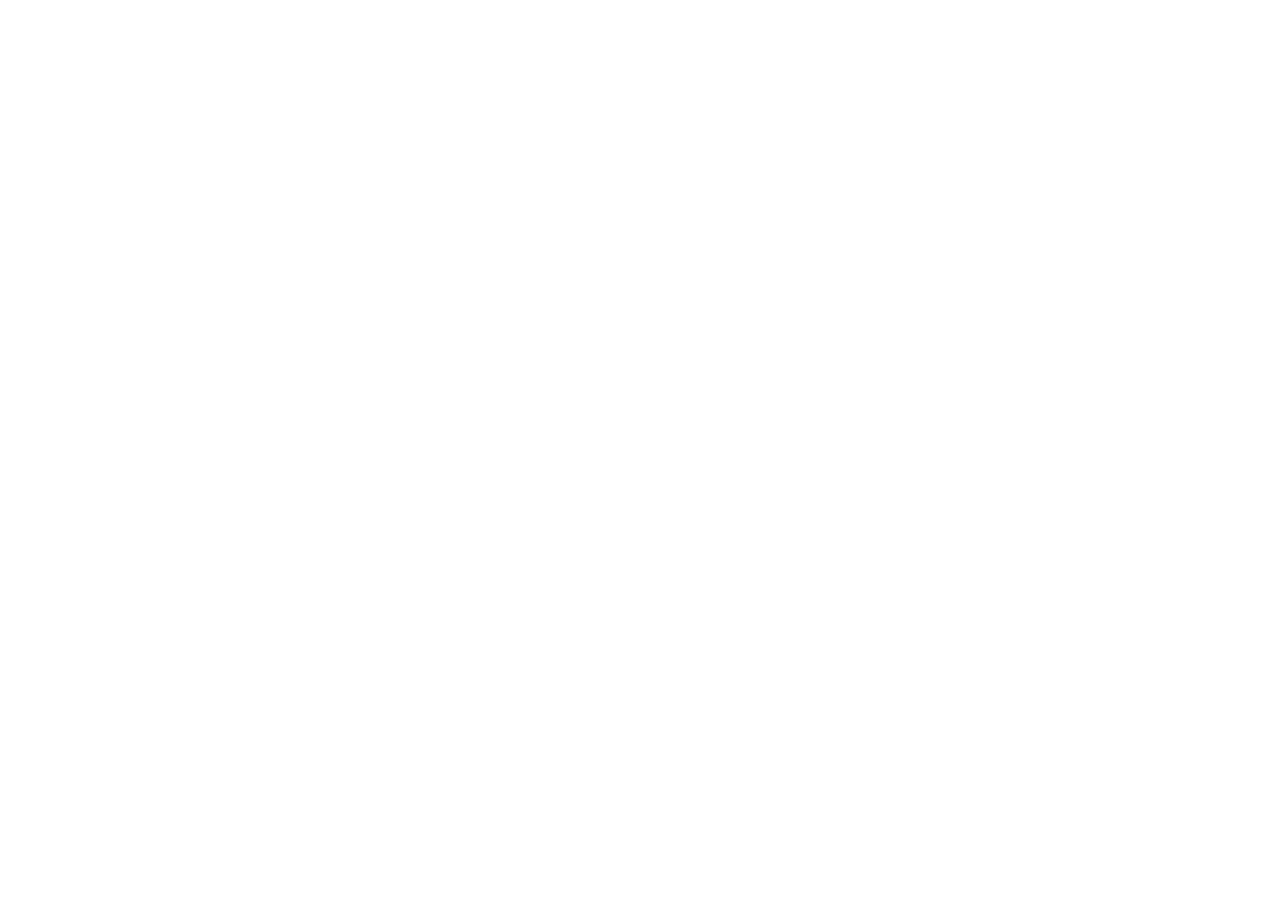
==== index.html @ bcf3d6fa "create index.html" ====
<!DOCTYPE html>
<html lang="en">
<head>
    <meta charset="UTF-8">
    <meta name="viewport" content="width=device-width, initial-scale=1.0">
    <title>Document</title>
</head>
<body>
    
</body>
</html>
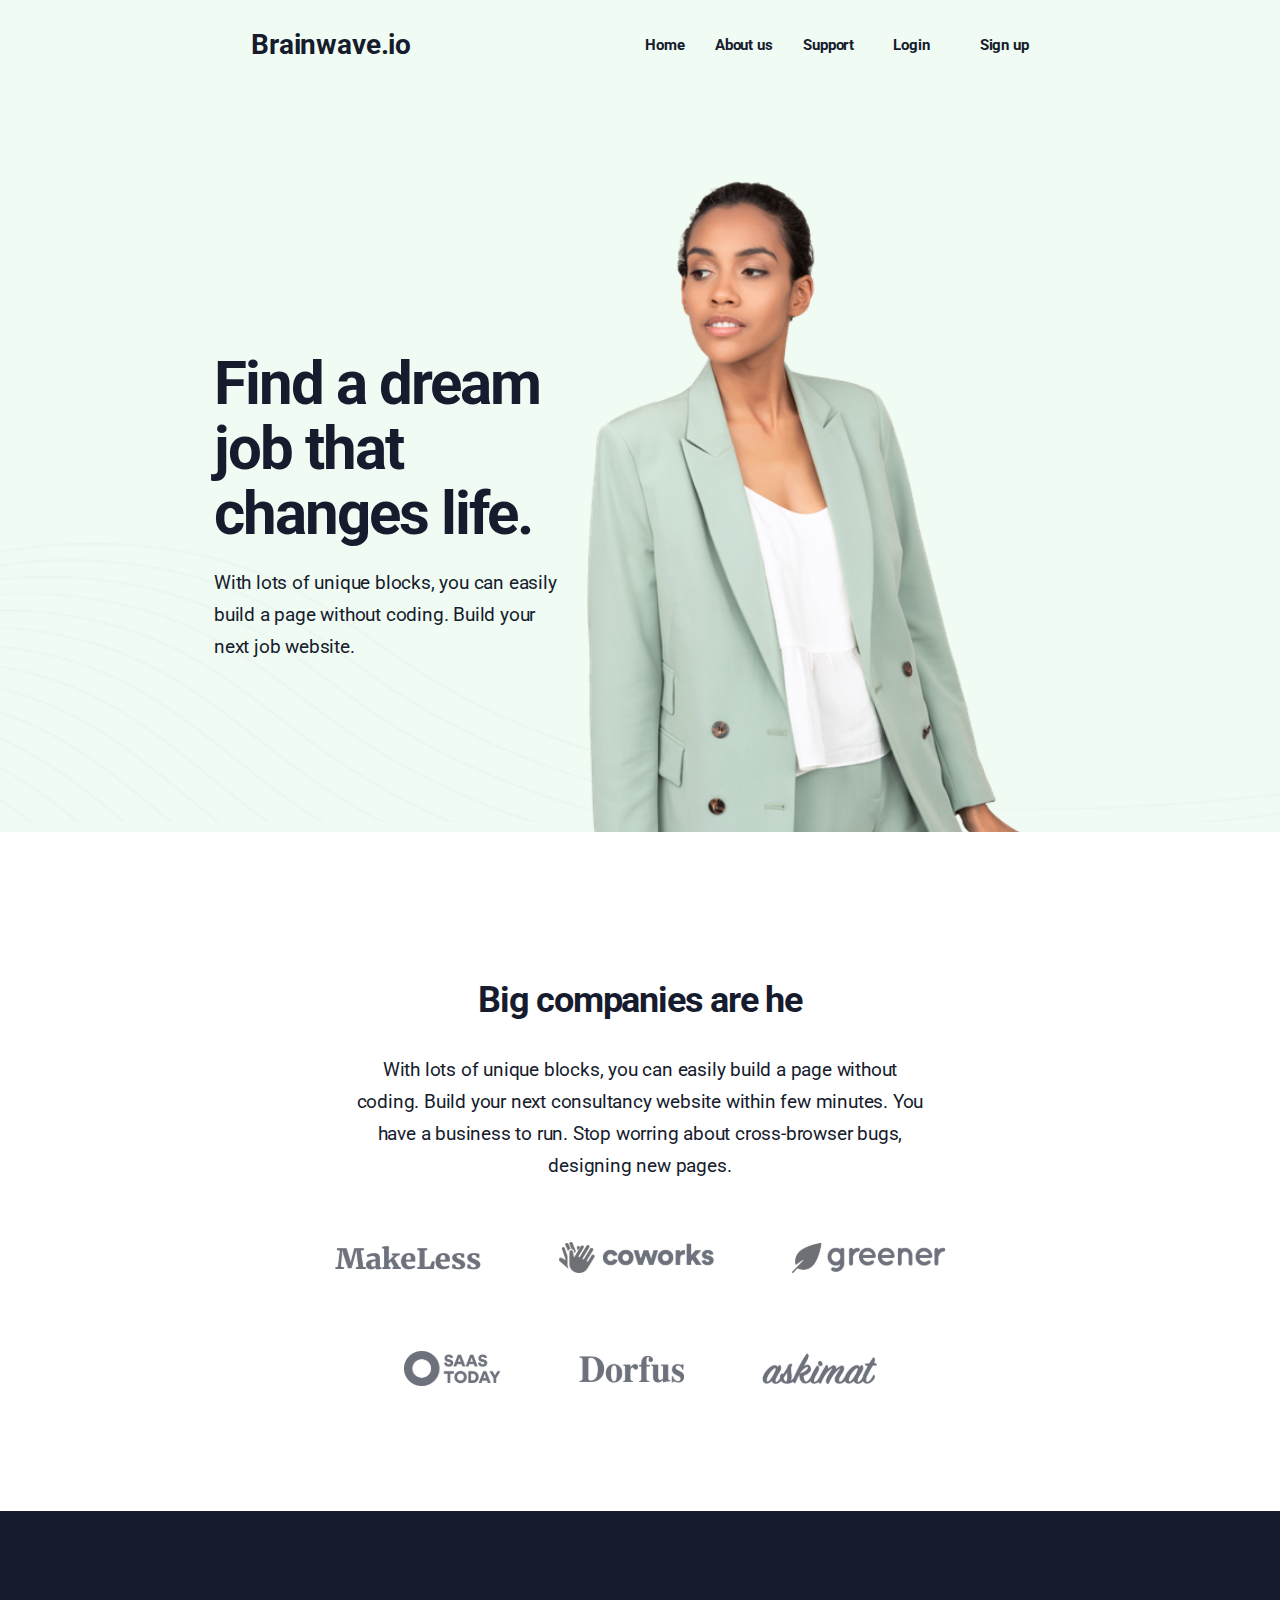
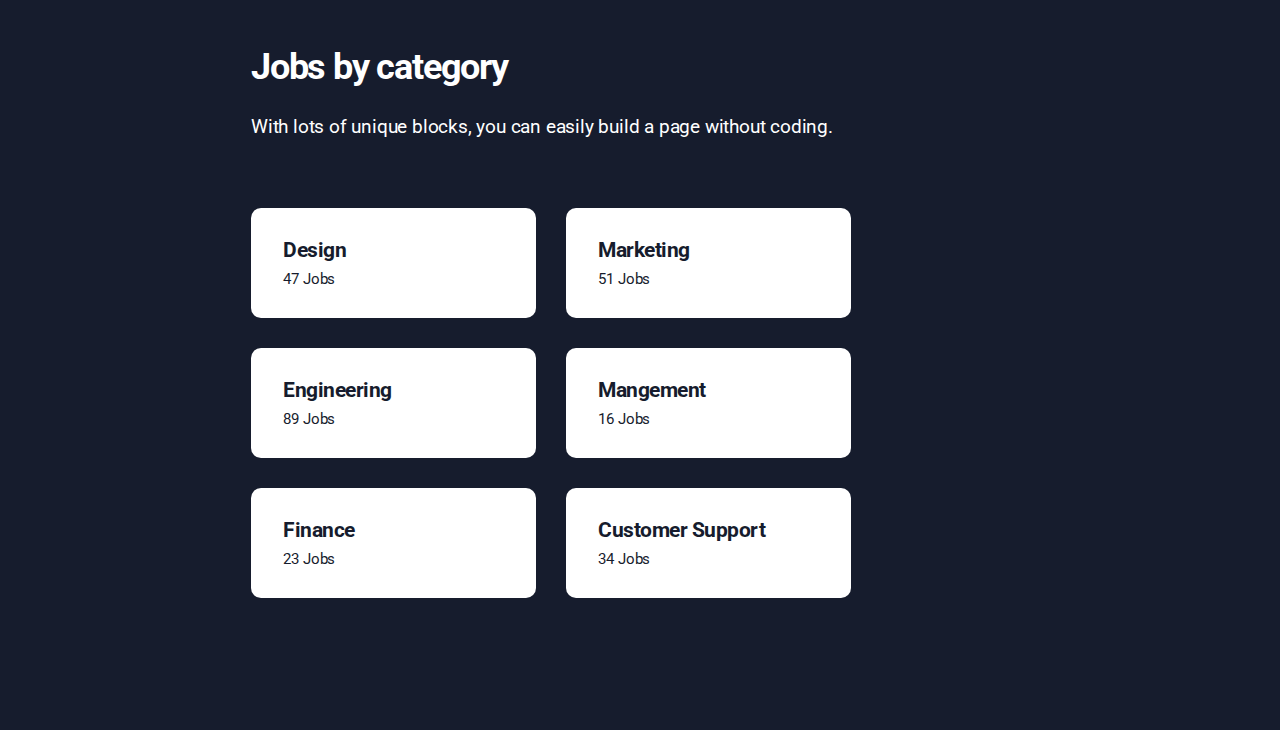
==== commit cfc11d15: "header and home" ====
--- a/index.html
+++ b/index.html
@@ -3,9 +3,151 @@
 <head>
     <meta charset="UTF-8">
     <meta name="viewport" content="width=device-width, initial-scale=1.0">
-    <title>Document</title>
+    <title>Brainwave.io</title>
+    <link rel="icon" href="https://thumbs.dreamstime.com/b/d-small-people-finding-job-logo-vector-image-152911466.jpg" type="image/x-icon">
+    <!-- CSS LINKS  -->
+ <link rel="stylesheet" href="Asettes/Css/qlobal.css">
+<link rel="stylesheet" href="Asettes/Css/style.css">
 </head>
 <body>
-    
+    <!-- HEADER START -->
+     <header class="header container">
+        <h1 class="header_logo">
+            Brainwave.io
+        </h1>
+        <nav class="navbar">
+            <ul class="navbar_links">
+                <li><a href="#">Home</a></li>
+                <li><a href="#about">About us</a></li>
+                <li><a href="#support"> Support</a></li>
+            </ul>
+            <div class="register">
+                <a href="#login">Login</a>
+                <a href="#signin">Sign up</a>
+            </div>
+        </nav>
+
+     </header>
+    <!-- HEADER END -->
+    <!-- FIND STAR -->
+     <section>
+        <div class="fiand_job_content">
+            <div class="job_left">
+                <h2 class="job_title">
+                    Find a dream job that changes life.
+                </h2>
+                <p class="job_desc">
+                    With lots of unique blocks, you can easily build a page without coding. Build your next job website.
+                </p>
+            </div>
+            <div class="job_right">
+                <img src="./Asettes/Images/woman.svg" alt="">
+            </div>
+        </div>
+    </section>
+    <!-- FIND END -->
+
+    <!-- COMPANIES START -->
+     <section>
+        <div class="compaines_container">
+            <h2 class="compaines_title">
+                Big companies are he
+            </h2>
+            <p class="companies_desc">
+                With lots of unique blocks, you can easily build a page without coding. Build your next consultancy website within few minutes. You have a business to run. Stop worring about cross-browser bugs, designing new pages.
+            </p>
+            <div class="companies_logos">
+                    <div class="companies_logo">
+                        <img src="Asettes/Images/makles.svg" alt="">
+                    </div>
+                    <div class="companies_logo">
+                        <img src="Asettes/Images/cowworks.svg" alt="">
+                    </div>
+                    <div class="companies_logo">
+                        <img src="Asettes/Images/grenner.svg" alt="">
+                    </div>
+                    <div class="companies_logo">
+                        <img src="Asettes/Images/sass.svg" alt="">
+                    </div>
+                    <div class="companies_logo">
+                        <img src="Asettes/Images/dofus.svg" alt="">
+                    </div>
+                    <div class="companies_logo">
+                        <img src="Asettes/Images/askimant.svg" alt="">
+                    </div>
+            </div>
+        </div>
+     </section>
+    <!-- COMPANIES END -->
+    <!-- JOBS START -->
+     <section class="job_section">
+        <div class="container">
+            <div class="job_container">
+                <div class="job_top">
+                    <h2 class="jobs_title">
+                        Jobs by category
+                    </h2>
+                    <p class="jobs_desc">
+                        With lots of unique blocks, you can easily build a page without coding.
+                    </p>
+
+                </div>
+                <div class="job_items">
+                    <div class="job_item">
+                        <div class="job_name">
+                            Design
+                        </div>
+                        <div class="job_count">
+                            47 Jobs
+                        </div>
+                    </div>
+                    <div class="job_item">
+                        <div class="job_name">
+                            Marketing
+                        </div>
+                        <div class="job_count">
+                            51 Jobs
+                        </div>
+                    </div>
+                    <div class="job_item">
+                        <div class="job_name">
+                            Engineering
+                        </div>
+                        <div class="job_count">
+                            89 Jobs
+                        </div>
+                    </div>
+                    <div class="job_item">
+                        <div class="job_name">
+                            Mangement
+                        </div>
+                        <div class="job_count">
+                            16 Jobs
+                        </div>
+                    </div>
+                    <div class="job_item">
+                        <div class="job_name">
+                            Finance
+                        </div>
+                        <div class="job_count">
+                            23 Jobs
+                        </div>
+                    </div>
+                    <div class="job_item">
+                        <div class="job_name">
+                            Customer Support
+                        </div>
+                        <div class="job_count">
+                            34 Jobs
+                        </div>
+                    </div>
+                </div>
+            </div>
+        </div>
+     </section>
+    <!-- JOBS END -->
+
+
+
 </body>
-</html>+</html>
--- a/Asettes/Css/qlobal.css
+++ b/Asettes/Css/qlobal.css
@@ -0,0 +1,3 @@
+@import url("../Css/fonts.css");
+@import url("../Css/reset.css");
+@import url("../Css/variables.css");--- a/Asettes/Css/style.css
+++ b/Asettes/Css/style.css
@@ -0,0 +1,187 @@
+.container {
+  padding: 0 251px;
+  margin: 0 auto;
+  max-width: 1440px;
+}
+
+/* HEADER START */
+.header {
+  top: 0;
+  display: flex;
+  align-items: center;
+  gap: 234px;
+  padding-top: 28px;
+  background: var(--homeBgColor);
+}
+.navbar {
+  width: 100%;
+  display: flex;
+  align-items: center;
+  justify-content: space-between;
+}
+.navbar_links {
+  display: flex;
+  align-items: center;
+  gap: 30px;
+}
+.header_logo {
+  /* font-family: Rubik; */
+  font-size: 28px;
+  font-weight: 700;
+  line-height: 33.18px;
+  letter-spacing: -0.15555556118488312px;
+  text-align: left;
+  color: var(--mainBlack);
+}
+.navbar_links a {
+  font-size: 15px;
+  font-weight: 700;
+  line-height: 26px;
+  letter-spacing: -0.10000000149011612px;
+  text-align: center;
+  color: var(--mainBlack);
+}
+.register {
+  display: flex;
+  gap: 50px;
+}
+.register a {
+  font-size: 15px;
+  font-weight: 700;
+  line-height: 26px;
+  letter-spacing: -0.10000000149011612px;
+  text-align: right;
+  color: var(--mainBlack);
+}
+/* HEADER END */
+/* FIND START*/
+.fiand_job_content {
+  display: flex;
+  align-items: center;
+  justify-content: center;
+  gap: 23px;
+  padding-top: 120px;
+  background-color: var(--homeBgColor);
+  background-image: url("../Images/bacgorund.svg");
+  /* padding-left: 256px; */
+}
+.job_left {
+  /* width: 40%; */
+}
+.job_title {
+ width: 518px;
+  max-width: 348px;
+  font-size: 60px;
+  font-weight: 700;
+  line-height: 65px;
+  letter-spacing: -2px;
+  text-align: left;
+  color: var(--mainBlack);
+  margin-bottom: 21px;
+}
+.job_desc {
+  max-width: 348px;
+  font-size: 19px;
+  font-weight: 400;
+  line-height: 32px;
+  letter-spacing: -0.20000000298023224px;
+  text-align: left;
+  color: var(--mainBlack);
+}
+/* FIND END*/
+
+/* COMPANIES START */
+.compaines_container {
+  display: flex;
+  flex-direction: column;
+  align-items: center;
+  justify-content: center;
+  margin-top: 144px;
+}
+.compaines_title {
+  font-size: 36px;
+  font-weight: 700;
+  line-height: 48px;
+  letter-spacing: -1.2000000476837158px;
+  text-align: center;
+  color: var(--mainBlack);
+  margin-bottom: 30px;
+}
+.companies_desc {
+  width: 45%;
+  font-size: 19px;
+  font-weight: 400;
+  line-height: 32px;
+  letter-spacing: -0.20000000298023224px;
+  text-align: center;
+  color: var(--mainBlack);
+  margin-bottom: 60px;
+}
+.companies_logos {
+  width: 60%;
+  display: flex;
+  flex-wrap: wrap;
+  align-items: center;
+  justify-content: center;
+  gap: 78px;
+}
+/* COMPANIES END */
+
+/*  JOBS START */
+.job_section {
+  margin-top: 125px;
+  background: var(--mainBlack);
+  padding: 132px 0;
+}
+.jobs_title {
+  color: var(--white);
+  font-size: 36px;
+  font-weight: 700;
+  line-height: 48px;
+  letter-spacing: -1.2000000476837158px;
+  text-align: left;
+  margin-bottom: 20px;
+}
+.jobs_desc {
+  color: var(--white);
+  font-size: 19px;
+  font-weight: 400;
+  line-height: 32px;
+  letter-spacing: -0.20000000298023224px;
+  text-align: left;
+  margin-bottom: 65px;
+}
+.job_items {
+  display: flex;
+  align-items: center;
+  flex-wrap: wrap;
+  gap: 30px;
+}
+.job_item {
+  padding: 26px 32px;
+  width: 285px;
+  background-color: var(--white);
+  border-radius: 10px;
+  color: var(--mainBlack);
+  transition: all 0.3s ease-in-out;
+  cursor: pointer;
+}
+.job_item:hover {
+  background-color: var(--blueColor);
+  color: var(--white);
+}
+.job_name {
+  font-size: 21px;
+  font-weight: 700;
+  line-height: 32px;
+  letter-spacing: -0.5px;
+  text-align: left;
+}
+.job_count {
+  font-size: 15px;
+  font-weight: 400;
+  line-height: 26px;
+  letter-spacing: -0.10000000149011612px;
+  text-align: left;
+}
+/*  JOBS END */
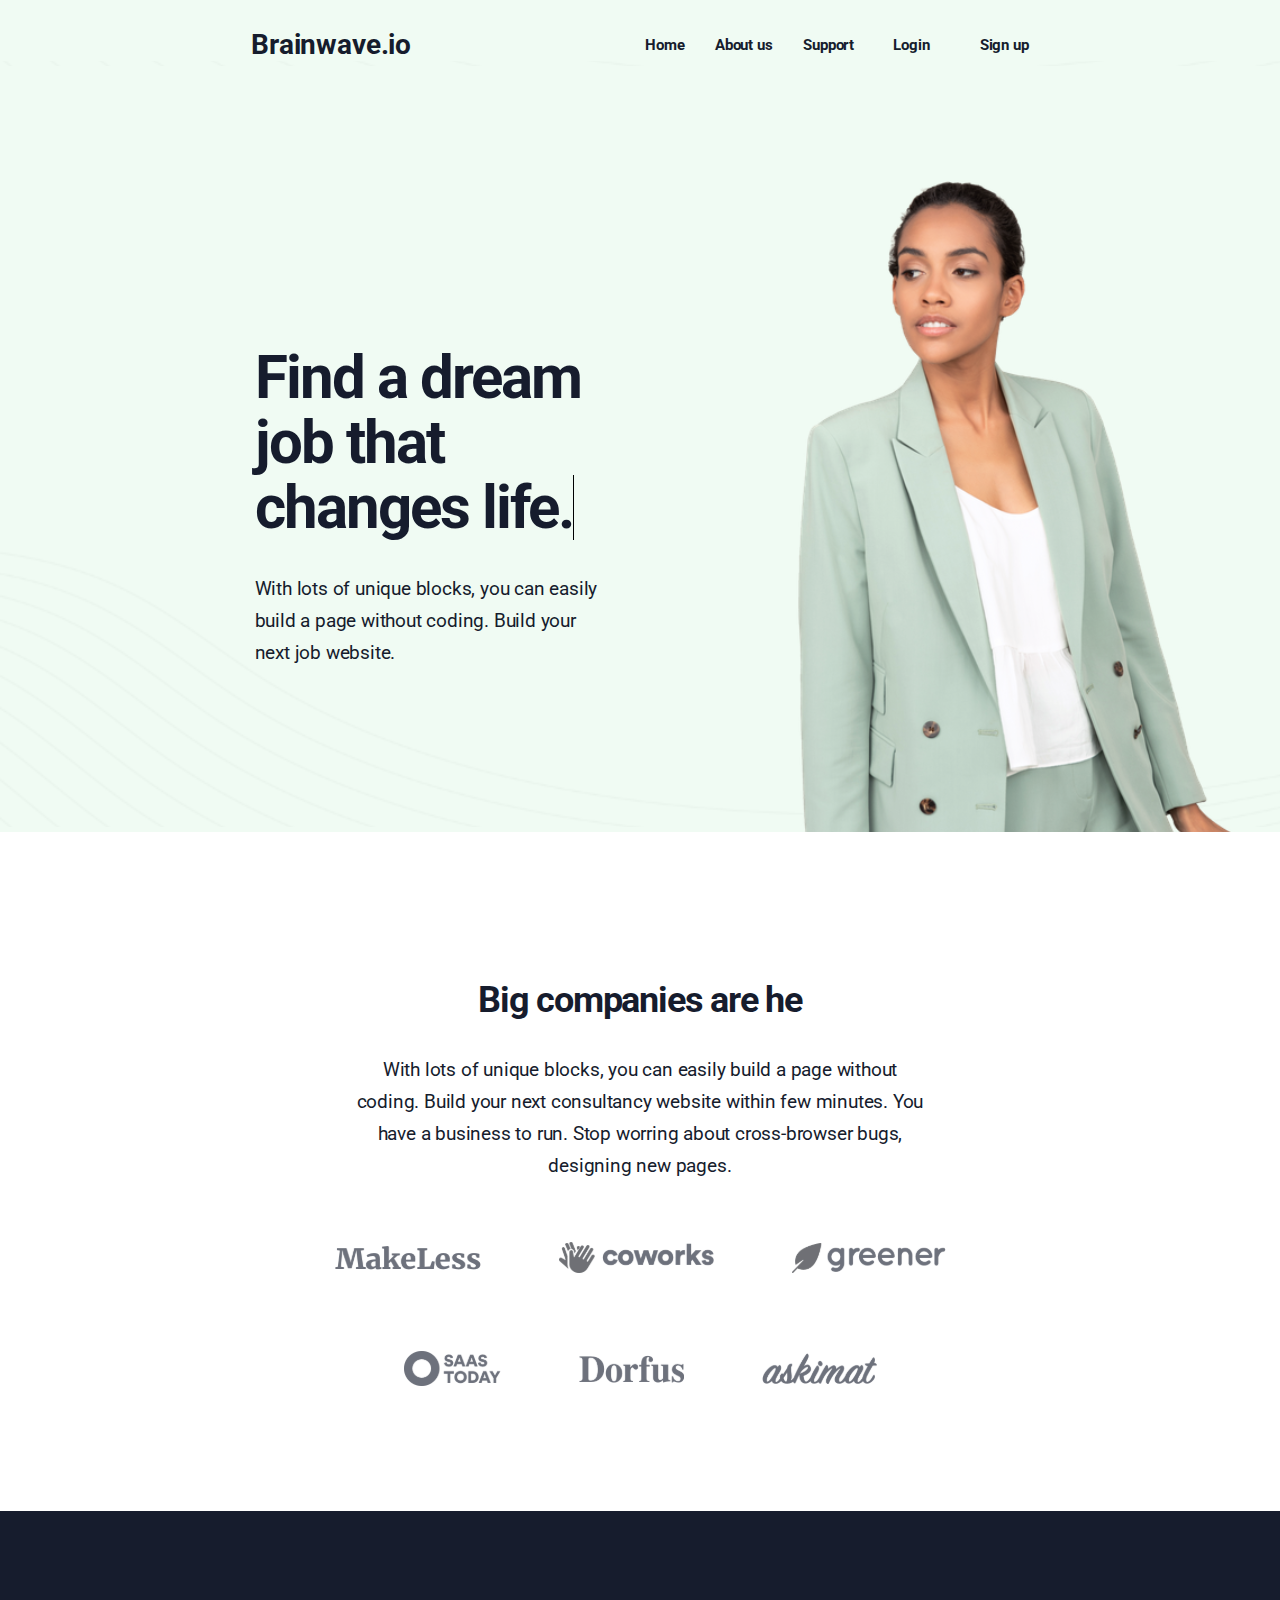
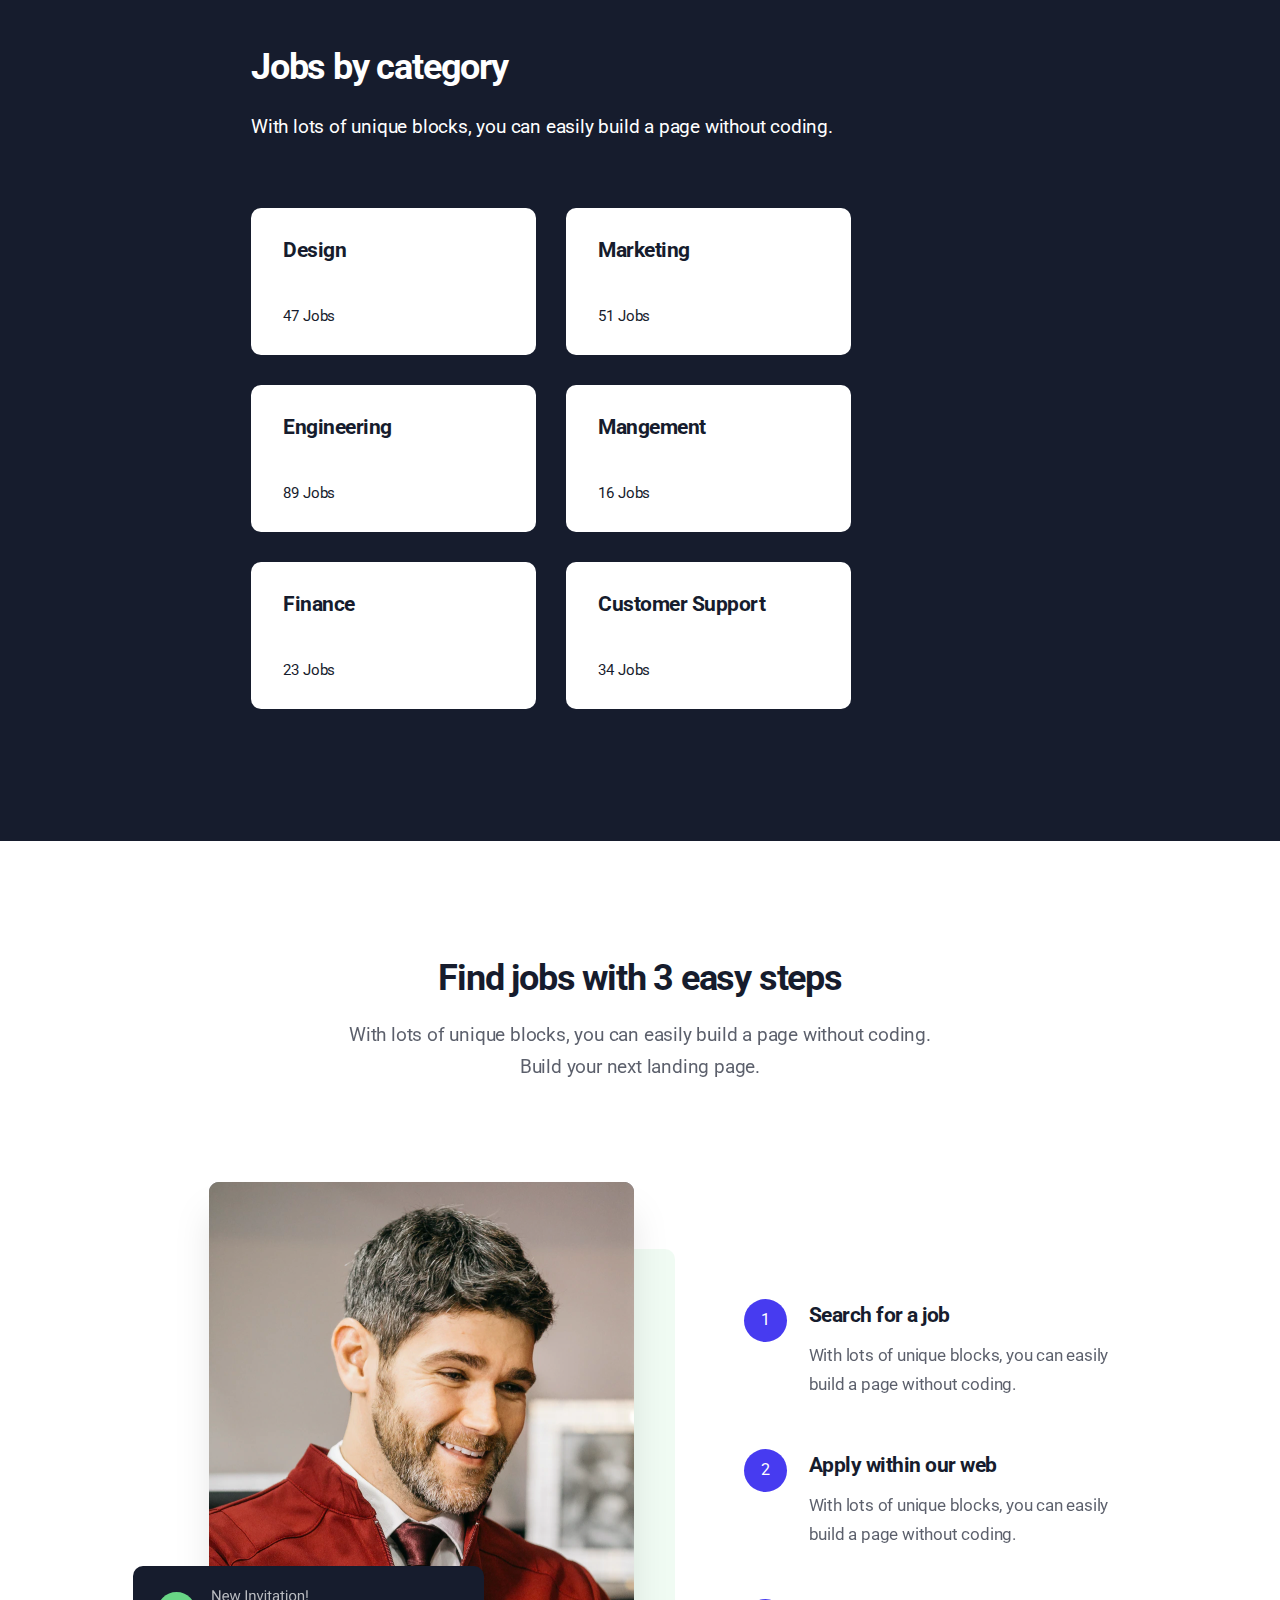
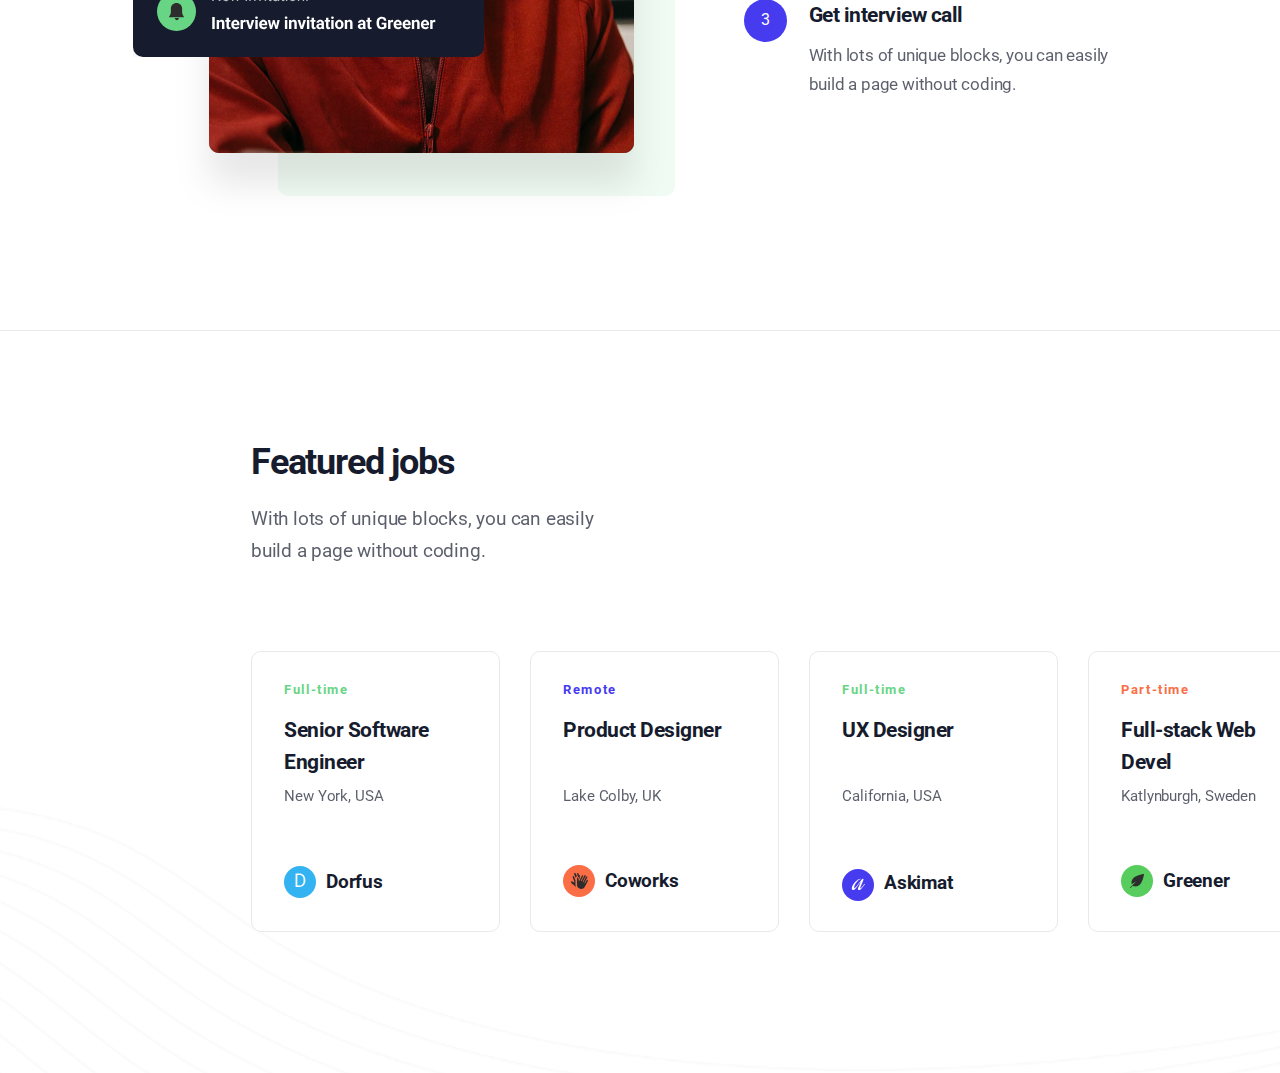
==== commit 82deea96: "3section and animation" ====
--- a/index.html
+++ b/index.html
@@ -1,17 +1,20 @@
 <!DOCTYPE html>
 <html lang="en">
+
 <head>
     <meta charset="UTF-8">
     <meta name="viewport" content="width=device-width, initial-scale=1.0">
     <title>Brainwave.io</title>
-    <link rel="icon" href="https://thumbs.dreamstime.com/b/d-small-people-finding-job-logo-vector-image-152911466.jpg" type="image/x-icon">
+    <link rel="icon" href="https://thumbs.dreamstime.com/b/d-small-people-finding-job-logo-vector-image-152911466.jpg"
+        type="image/x-icon">
     <!-- CSS LINKS  -->
- <link rel="stylesheet" href="Asettes/Css/qlobal.css">
-<link rel="stylesheet" href="Asettes/Css/style.css">
+    <link rel="stylesheet" href="Asettes/Css/qlobal.css">
+    <link rel="stylesheet" href="Asettes/Css/style.css">
 </head>
+
 <body>
     <!-- HEADER START -->
-     <header class="header container">
+    <header class="header container">
         <h1 class="header_logo">
             Brainwave.io
         </h1>
@@ -27,14 +30,16 @@
             </div>
         </nav>
 
-     </header>
+    </header>
     <!-- HEADER END -->
-    <!-- FIND STAR -->
-     <section>
+    <!-- FIND START -->
+    <section>
         <div class="fiand_job_content">
             <div class="job_left">
                 <h2 class="job_title">
-                    Find a dream job that changes life.
+                    Find a dream job that
+                    <br>
+                    <span class="animated-text"></span>
                 </h2>
                 <p class="job_desc">
                     With lots of unique blocks, you can easily build a page without coding. Build your next job website.
@@ -48,39 +53,41 @@
     <!-- FIND END -->
 
     <!-- COMPANIES START -->
-     <section>
+    <section>
         <div class="compaines_container">
             <h2 class="compaines_title">
                 Big companies are he
             </h2>
             <p class="companies_desc">
-                With lots of unique blocks, you can easily build a page without coding. Build your next consultancy website within few minutes. You have a business to run. Stop worring about cross-browser bugs, designing new pages.
+                With lots of unique blocks, you can easily build a page without coding. Build your next consultancy
+                website within few minutes. You have a business to run. Stop worring about cross-browser bugs, designing
+                new pages.
             </p>
             <div class="companies_logos">
-                    <div class="companies_logo">
-                        <img src="Asettes/Images/makles.svg" alt="">
-                    </div>
-                    <div class="companies_logo">
-                        <img src="Asettes/Images/cowworks.svg" alt="">
-                    </div>
-                    <div class="companies_logo">
-                        <img src="Asettes/Images/grenner.svg" alt="">
-                    </div>
-                    <div class="companies_logo">
-                        <img src="Asettes/Images/sass.svg" alt="">
-                    </div>
-                    <div class="companies_logo">
-                        <img src="Asettes/Images/dofus.svg" alt="">
-                    </div>
-                    <div class="companies_logo">
-                        <img src="Asettes/Images/askimant.svg" alt="">
-                    </div>
-            </div>
-        </div>
-     </section>
+                <div class="companies_logo">
+                    <img src="Asettes/Images/makles.svg" alt="">
+                </div>
+                <div class="companies_logo">
+                    <img src="Asettes/Images/cowworks.svg" alt="">
+                </div>
+                <div class="companies_logo">
+                    <img src="Asettes/Images/grenner.svg" alt="">
+                </div>
+                <div class="companies_logo">
+                    <img src="Asettes/Images/sass.svg" alt="">
+                </div>
+                <div class="companies_logo">
+                    <img src="Asettes/Images/dofus.svg" alt="">
+                </div>
+                <div class="companies_logo">
+                    <img src="Asettes/Images/askimant.svg" alt="">
+                </div>
+            </div>
+        </div>
+    </section>
     <!-- COMPANIES END -->
     <!-- JOBS START -->
-     <section class="job_section">
+    <section class="job_section">
         <div class="container">
             <div class="job_container">
                 <div class="job_top">
@@ -144,10 +151,147 @@
                 </div>
             </div>
         </div>
-     </section>
+    </section>
     <!-- JOBS END -->
 
+    <!-- FIND JOB START -->
+    <section>
+        <div class="faindjob_top">
+            <h2 class="fainjob_title">
+                Find jobs with 3 easy steps
+            </h2>
+            <p class="find_job_desc">
+                With lots of unique blocks, you can easily build a page without coding. Build your next landing page.
+            </p>
+        </div>
+        <div class="faind_job_content">
+            <div class="jaind_job_left">
+                <img src="./Asettes/Images/man.svg" alt="">
+            </div>
+            <div class="faind_job_right">
+                <div class="right_item">
+                    <div class="right_count">
+                        1
+                    </div>
+                    <div class="right_item_info">
+                        <h4 class="right_item_title">
+                            Search for a job
+                        </h4>
+                        <p class="right_item_desc">
+                            With lots of unique blocks, you can easily build a page without coding.
+                        </p>
+                    </div>
+                </div>
+                <div class="right_item">
+                    <div class="right_count">
+                        2
+                    </div>
+                    <div class="right_item_info">
+                        <h4 class="right_item_title">
+                            Apply within our web
+                        </h4>
+                        <p class="right_item_desc">
+                            With lots of unique blocks, you can easily build a page without coding.
+                        </p>
+                    </div>
+                </div>
+                <div class="right_item">
+                    <div class="right_count">
+                        3
+                    </div>
+                    <div class="right_item_info">
+                        <h4 class="right_item_title">
+                            Get interview call
+                        </h4>
+                        <p class="right_item_desc">
+                            With lots of unique blocks, you can easily build a page without coding.
+                        </p>
+                    </div>
+                </div>
+            </div>
+        </div>
+    </section>
+    <!-- FIND JOB END -->
+
+    <!-- FUTURE JOB START -->
+    <section class="fruture_job_section">
+        <div class="container">
+            <div class="fruture_top">
+                <h2 class="frutute_title">
+                    Featured jobs
+                </h2>
+                <p class="fruture_desc">
+                    With lots of unique blocks, you can easily build a page without coding.
+                </p>
+            </div>
+            <div class="fruture_boxs">
+                <div class="fruture_box">
+                    <div class="box_time">
+                        Full-time
+                    </div>
+                    <div class="job_name">
+                        Senior Software Engineer
+                    </div>
+                    <p class="job_addres">
+                        New York, USA
+                    </p>
+                    <div class="box_bottom">
+                        <img src="./Asettes/Images/dorfus.svg" alt="">
+                        Dorfus
+                    </div>
+                </div>
+                <div class="fruture_box">
+                    <div class="box_time">
+                        Remote
+                    </div>
+                    <div class="job_name">
+                        Product Designer
+                    </div>
+                    <p class="job_addres">
+                        Lake Colby, UK
+                    </p>
+                    <div class="box_bottom">
+                        <img src="./Asettes/Images/coworks.svg" alt="">
+                        Coworks
+                    </div>
+                </div>
+                <div class="fruture_box">
+                    <div class="box_time">
+                        Full-time
+                    </div>
+                    <div class="job_name">
+                        UX Designer
+                    </div>
+                    <p class="job_addres">
+                        California, USA
+                    </p>
+                    <div class="box_bottom">
+                        <img src="./Asettes/Images/askimantIcon.svg" alt="">
+                        Askimat
+                    </div>
+                </div>
+                <div class="fruture_box">
+                    <div class="box_time">
+                        Part-time
+                    </div>
+                    <div class="job_name">
+                        Full-stack Web Devel
+                    </div>
+                    <p class="job_addres">
+                        Katlynburgh, Sweden
+                    </p>
+                    <div class="box_bottom">
+                        <img src="./Asettes/Images/grennerIcon.svg" alt="">
+                        Greener
+                    </div>
+                </div>
+            </div>
+        </div>
+    </section>
+    <!-- FUTURE JOB END -->
+
 
 
 </body>
-</html>
+
+</html>--- a/Asettes/Css/style.css
+++ b/Asettes/Css/style.css
@@ -63,13 +63,14 @@
   padding-top: 120px;
   background-color: var(--homeBgColor);
   background-image: url("../Images/bacgorund.svg");
-  /* padding-left: 256px; */
+  background-position: center;
+  padding-left: 251px;
 }
 .job_left {
-  /* width: 40%; */
+  width: 518px;
 }
 .job_title {
- width: 518px;
+  width: 100%;
   max-width: 348px;
   font-size: 60px;
   font-weight: 700;
@@ -78,6 +79,55 @@
   text-align: left;
   color: var(--mainBlack);
   margin-bottom: 21px;
+}
+.animated-text::after {
+  content: "changes life.";
+  animation: typing 2s steps(10) forwards,
+    deleting 2s steps(10) 2s forwards infinite;
+  white-space: nowrap;
+  overflow: hidden;
+  display: inline-block;
+  border-right: 1px solid black; /* Yazı effekti üçün xətt */
+  box-sizing: border-box;
+  padding-top: -5px;
+}
+@keyframes typing {
+  0%,
+  50% {
+    width: 0;
+  }
+  60%,
+  100% {
+    width: 100%;
+  }
+}
+
+/* Xəttin yanıb sönməsi */
+@keyframes blink {
+  from {
+    border-color: transparent;
+  }
+  to {
+    border-color: black;
+  }
+}
+@keyframes typing {
+  from {
+    width: 0;
+  }
+  to {
+    width: 100%;
+  }
+}
+
+/* Geri silmə effekti */
+@keyframes deleting {
+  from {
+    width: 100%;
+  }
+  to {
+    width: 0;
+  }
 }
 .job_desc {
   max-width: 348px;
@@ -185,3 +235,183 @@
   text-align: left;
 }
 /*  JOBS END */
+
+/* FIND JOB START */
+.faind_job_content {
+  display: flex;
+  align-items: center;
+  justify-content: center;
+  gap: 69px;
+  border-bottom: 1px solid rgba(231, 233, 237, 1);
+  padding-bottom: 112px;
+}
+.faindjob_top {
+  display: flex;
+  align-items: center;
+  justify-content: center;
+  flex-direction: column;
+  margin-top: 113px;
+}
+.fainjob_title {
+  color: var(--mainBlack);
+  font-size: 36px;
+  font-weight: 700;
+  line-height: 48px;
+  letter-spacing: -1.2000000476837158px;
+  text-align: center;
+  margin-bottom: 17px;
+}
+.find_job_desc {
+  max-width: 596px;
+  color: var(--mainBlack);
+  font-size: 19px;
+  font-weight: 400;
+  line-height: 32px;
+  letter-spacing: -0.20000000298023224px;
+  text-align: center;
+  margin-bottom: 96px;
+  opacity: 70%;
+}
+.faind_job_right {
+  display: flex;
+  flex-direction: column;
+  gap: 50px;
+}
+.right_item {
+  display: flex;
+  gap: 22px;
+}
+.right_count {
+  width: 43px;
+  height: 43px;
+  display: flex;
+  align-items: center;
+  justify-content: center;
+  background-color: var(--blueColor);
+  color: var(--white);
+  border-radius: 50px;
+}
+.right_item_title {
+  font-size: 21px;
+  font-weight: 700;
+  line-height: 32px;
+  letter-spacing: -0.5px;
+  text-align: left;
+  color: var(--mainBlack);
+  margin-bottom: 10px;
+}
+.right_item_desc {
+  width: 339px;
+  font-size: 17px;
+  font-weight: 400;
+  line-height: 29px;
+  letter-spacing: -0.20000000298023224px;
+  text-align: left;
+  color: var(--mainBlack);
+  opacity: 70%;
+}
+.jaind_job_left {
+  animation: bounce 4.5s ease-in-out infinite;
+}
+@keyframes bounce {
+  0% {
+    transform: translateY(0);
+  }
+  50% {
+    transform: translateY(-50px);
+  }
+  100% {
+    transform: translateY(0);
+  }
+}
+/* FIND JOB END */
+
+/* FTUTURE JOB START */
+.fruture_job_section {
+  background-image: url("../Images/bacgorund.svg");
+  background-position: center;
+  padding-bottom: 141px;
+  padding-top: 107px;
+}
+.frutute_title {
+  font-size: 36px;
+  font-weight: 700;
+  line-height: 48px;
+  letter-spacing: -1.2000000476837158px;
+  text-align: left;
+  color: var(--mainBlack);
+  margin-bottom: 17px;
+ 
+}
+.fruture_desc {
+  width: 353px;
+  font-size: 19px;
+  font-weight: 400;
+  line-height: 32px;
+  letter-spacing: -0.20000000298023224px;
+  text-align: left;
+  color: var(--mainBlack);
+  opacity: 70%;
+  margin-bottom: 84px;
+}
+.fruture_boxs {
+  display: flex;
+  gap: 30px;
+}
+.fruture_box {
+  border: 1px solid rgba(231, 233, 237, 1);
+  padding: 30px 32px;
+  border-radius: 10px;
+  cursor: pointer;
+  background-color: var(--white);
+}
+.box_time {
+  color: var(--greenColor);
+  font-size: 13px;
+  font-weight: 700;
+  line-height: 15.23px;
+  letter-spacing: 1.625px;
+  text-align: left;
+  margin-bottom: 17px;
+}
+.fruture_box:nth-child(2) .box_time {
+  color: var(--blueColor);
+}
+
+.fruture_box:nth-child(4) .box_time {
+  color: var(--activeColor); 
+}
+
+.job_name {
+  width: 183px;
+  height: 64px;
+  color: var(--mainBlack);
+  font-size: 21px;
+  font-weight: 700;
+  line-height: 32px;
+  letter-spacing: -0.5px;
+  text-align: left;
+  margin-bottom: 5px;
+}
+.job_addres {
+  color: var(--mainBlack);
+  font-size: 15px;
+  font-weight: 400;
+  line-height: 26px;
+  letter-spacing: -0.10000000149011612px;
+  text-align: left;
+  opacity: 70%;
+  padding-bottom: 56px;
+}
+.box_bottom {
+  display: flex;
+  align-items: center;
+  gap: 10px;
+  color: var(--mainBlack);
+  font-size: 19px;
+  font-weight: 700;
+  line-height: 32px;
+  letter-spacing: -0.20000000298023224px;
+  text-align: left;
+}
+/* FTUTURE JOB END */
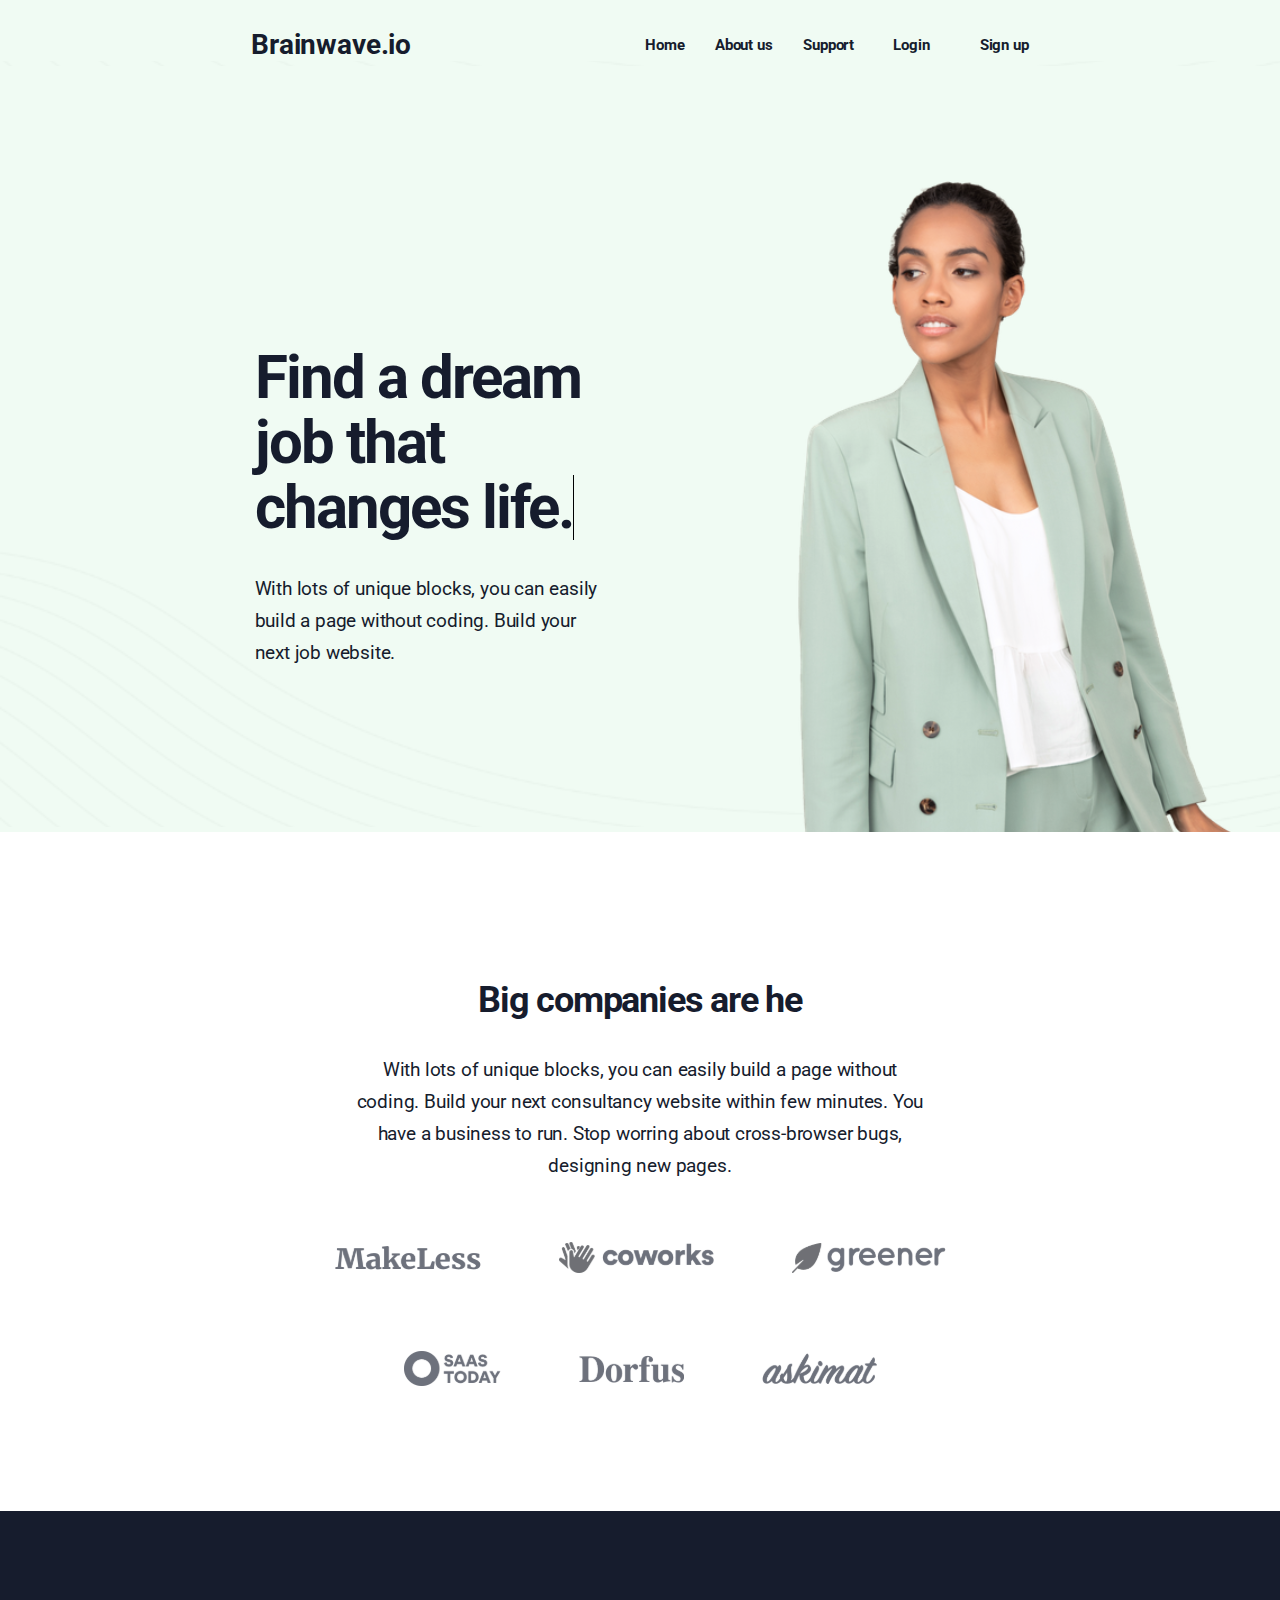
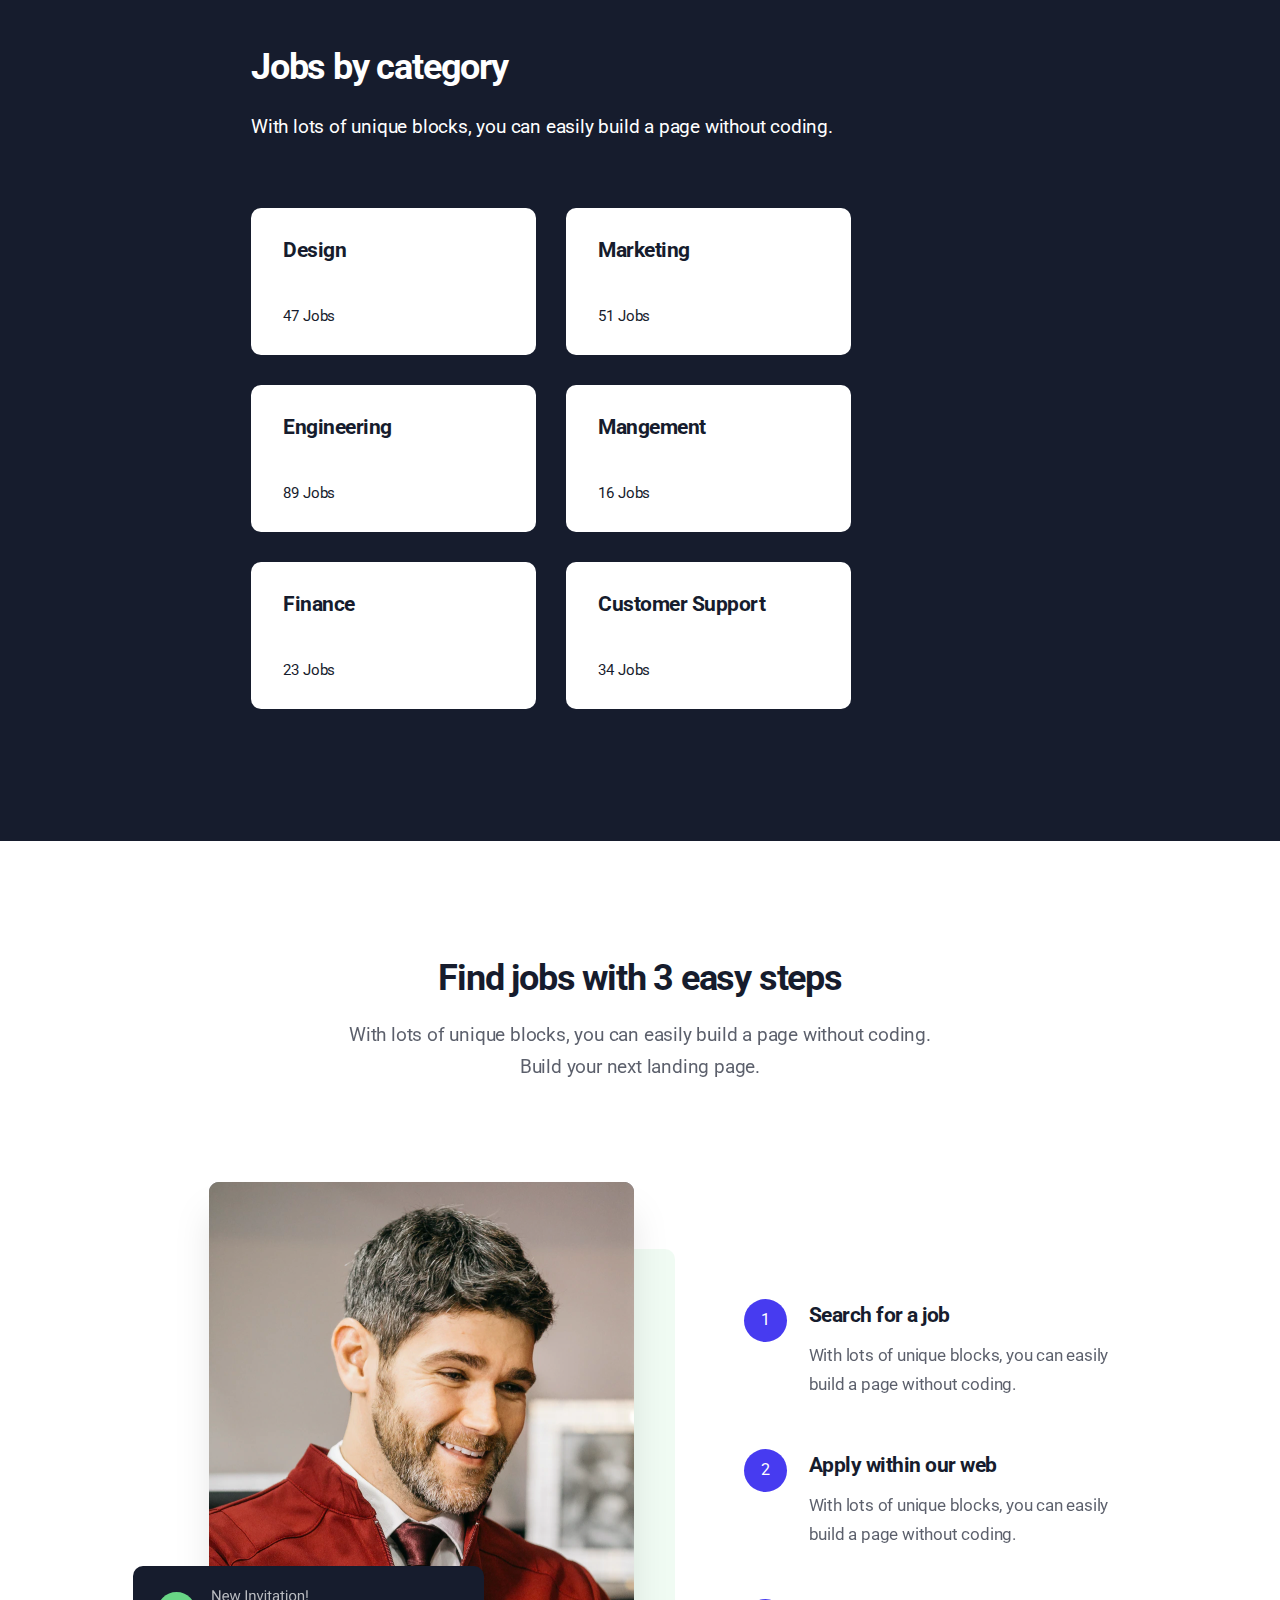
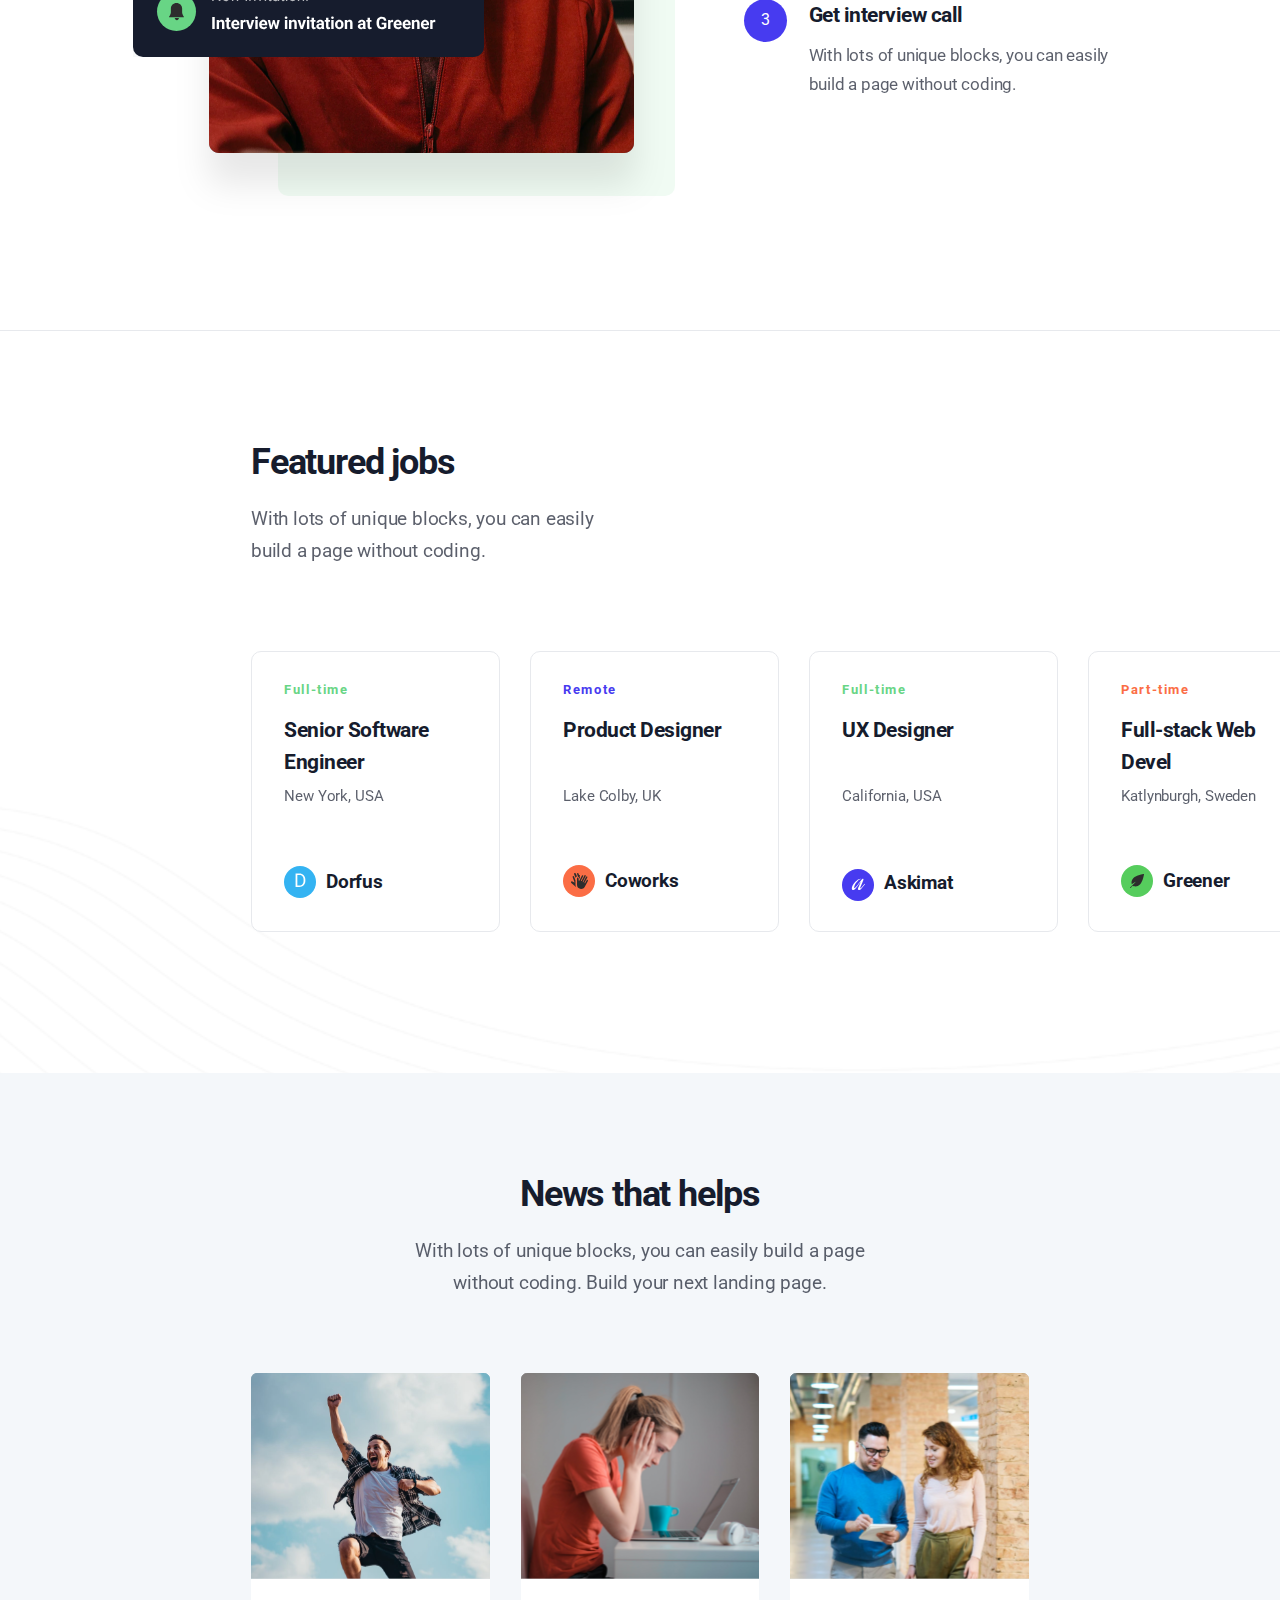
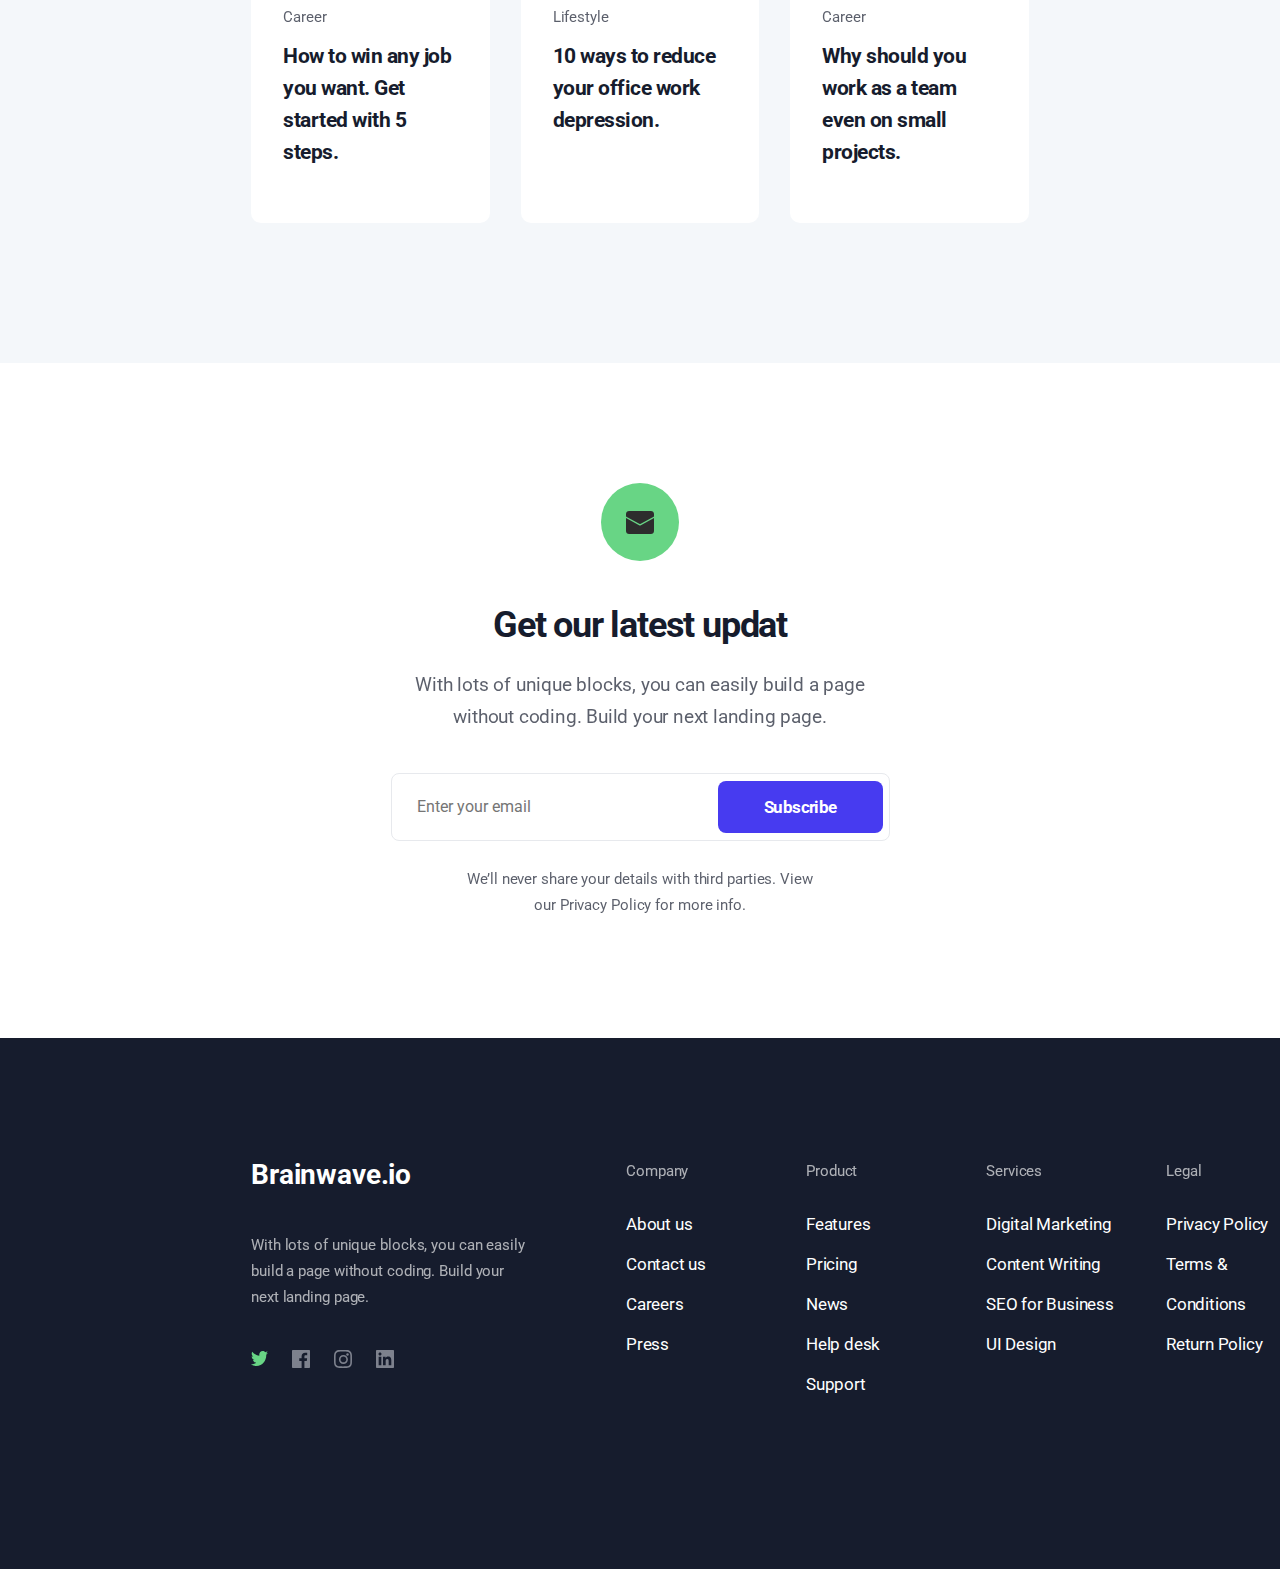
==== commit 91d0ab73: "finised home sectin" ====
--- a/index.html
+++ b/index.html
@@ -22,7 +22,7 @@
             <ul class="navbar_links">
                 <li><a href="#">Home</a></li>
                 <li><a href="#about">About us</a></li>
-                <li><a href="#support"> Support</a></li>
+                <li><a href="pages/support.html"> Support</a></li>
             </ul>
             <div class="register">
                 <a href="#login">Login</a>
@@ -289,7 +289,182 @@
         </div>
     </section>
     <!-- FUTURE JOB END -->
-
+    <!-- MEWS SECTION START -->
+    <section class="news_section">
+        <div class="container">
+            <div class="news_top">
+                <h2 class="news_top_title">
+                    News that helps
+                </h2>
+                <p class="news_desc">
+                    With lots of unique blocks, you can easily build a page without coding. Build your next landing
+                    page.
+                </p>
+            </div>
+            <div class="news_boxs">
+                <div class="news_box">
+                    <img src="./Asettes/Images/newsimage1.svg" alt="">
+                    <div class="news_box_bottom">
+                        <div class="box_bottom_top">
+                            Career
+                        </div>
+                        <div class="box_bottom_desec">
+                            How to win any job you want. Get started with 5 steps.
+                        </div>
+                    </div>
+                </div>
+                <div class="news_box">
+                    <img src="./Asettes/Images/newsimage2.svg" alt="">
+                    <div class="news_box_bottom">
+                        <div class="box_bottom_top">
+                            Lifestyle
+                        </div>
+                        <div class="box_bottom_desec">
+                            10 ways to reduce your office work depression.
+                        </div>
+                    </div>
+                </div>
+                <div class="news_box">
+                    <img src="./Asettes/Images/cariers.svg" alt="">
+                    <div class="news_box_bottom">
+                        <div class="box_bottom_top">
+                            Career
+                        </div>
+                        <div class="box_bottom_desec">
+                            Why should you work as a team even on small projects.
+                        </div>
+                    </div>
+                </div>
+            </div>
+
+        </div>
+    </section>
+    <!-- MEWS SECTION END -->
+    <!-- UPDATES SECTION END -->
+    <section>
+        <div class="home_bottom_content">
+            <div class="massage_div">
+                <img src="./Asettes/Images/message.svg" alt="">
+            </div>
+            <div class="udpdates_title">
+                Get our latest updat
+            </div>
+            <p class="text">
+                With lots of unique blocks, you can easily build a page without coding. Build your next landing page.
+            </p>
+            <div class="subscribe_input">
+                <input class="input" type="text" placeholder="Enter your email">
+                <button class="sebscribe_btn">Subscribe</button>
+            </div>
+            <p class="text_two">
+                We’ll never share your details with third parties.
+                View our Privacy Policy for more info.
+            </p>
+        </div>
+    </section>
+    <!-- UPDATES SECTION END -->
+<!-- FOOTER START -->
+    <footer>
+        <div class="container">
+            <div class="footer_content">
+                    <div class="footer_logo">
+                        <div class="footer_logo_title">
+                            Brainwave.io
+                        </div>
+                        <p class="footer_desc">
+                            With lots of unique blocks, you can easily build a page without coding. Build your next landing page.
+                        </p>
+                        <div class="footer_sosials">
+                            <div class="footer_social">
+                                <img src="./Asettes/Icons/twitter.svg" alt="">
+                            </div>
+                            <div class="footer_social">
+                                <img src="./Asettes/Icons/facebook.svg" alt="">
+                            </div>
+                            <div class="footer_social">
+                                <img src="./Asettes/Icons/isstagram.svg" alt="">
+                            </div>
+                            <div class="footer_social">
+                                <img src="./Asettes/Icons/linkedin.svg" alt="">
+                            </div>
+                        </div>
+                    </div>
+                    <div class="footer_right_items">
+                        <div>
+                            <div class="footer_right_item_title">
+                                Company
+                            </div>
+                            <div class="footer_right_item">
+                                About us
+                            </div>
+                            <div class="footer_right_item">
+                                Contact us
+                            </div>
+                            <div class="footer_right_item">
+                                Careers
+                            </div>
+                            <div class="footer_right_item">
+                               Press
+                            </div>
+                        </div>
+                        <div>
+                            <div class="footer_right_item_title">
+                                Product
+                            </div>
+                            <div class="footer_right_item">
+                                Features
+                            </div>
+                            <div class="footer_right_item">
+                                Pricing
+                            </div>
+                            <div class="footer_right_item">
+                                News
+                            </div>
+                            <div class="footer_right_item">
+                                Help desk
+                            </div>
+                            <div class="footer_right_item">
+                                Support
+                            </div>
+                        </div>
+                        <div>
+                            <div class="footer_right_item_title">
+                                Services
+                            </div>
+                            <div class="footer_right_item">
+                                Digital Marketing
+                            </div>
+                            <div class="footer_right_item">
+                                Content Writing
+                            </div>
+                            <div class="footer_right_item">
+                                SEO for Business
+                            </div>
+                            <div class="footer_right_item">
+                                UI Design
+                            </div>
+                        </div>
+                        <div>
+                            <div class="footer_right_item_title">
+                                Legal
+                            </div>
+                            <div class="footer_right_item">
+                                Privacy Policy
+                            </div>
+                            <div class="footer_right_item">
+                                Terms & Conditions
+                            </div>
+                            <div class="footer_right_item">
+                                Return Policy
+                            </div>
+                           
+                        </div>
+                    </div>
+            </div>
+        </div>
+
+    </footer>
+<!-- FOOTER END -->
 
 
 </body>
--- a/Asettes/Css/style.css
+++ b/Asettes/Css/style.css
@@ -341,7 +341,6 @@
   text-align: left;
   color: var(--mainBlack);
   margin-bottom: 17px;
- 
 }
 .fruture_desc {
   width: 353px;
@@ -364,6 +363,10 @@
   border-radius: 10px;
   cursor: pointer;
   background-color: var(--white);
+  transition: all 0.3s ease;
+}
+.fruture_box:hover {
+  box-shadow: rgba(0, 0, 0, 0.35) 0px 5px 15px;
 }
 .box_time {
   color: var(--greenColor);
@@ -379,7 +382,7 @@
 }
 
 .fruture_box:nth-child(4) .box_time {
-  color: var(--activeColor); 
+  color: var(--activeColor);
 }
 
 .job_name {
@@ -415,3 +418,208 @@
   text-align: left;
 }
 /* FTUTURE JOB END */
+
+/* MEWS SECTION START */
+.news_section {
+  padding: 97px 0px 140px;
+  background-color: var(--lightGrey);
+}
+.news_top {
+  display: flex;
+  align-items: center;
+  justify-content: center;
+  flex-direction: column;
+}
+.news_top_title {
+  font-size: 36px;
+  font-weight: 700;
+  line-height: 48px;
+  letter-spacing: -1.2000000476837158px;
+  text-align: center;
+  color: var(--mainBlack);
+  padding-bottom: 17px;
+}
+.news_desc {
+  width: 503px;
+  font-size: 19px;
+  font-weight: 400;
+  line-height: 32px;
+  letter-spacing: -0.20000000298023224px;
+  text-align: center;
+  color: var(--mainBlack);
+  margin-bottom: 74px;
+  opacity: 70%;
+}
+.news_boxs {
+  display: flex;
+  align-items: center;
+  gap: 31px;
+}
+.news_box {
+  height: 450px;
+  width: 350px;
+  background-color: var(--white);
+  border-radius: 10px;
+  transition: all 0.3s ease;
+  cursor: pointer;
+}
+.news_box:hover {
+  box-shadow: rgba(0, 0, 0, 0.35) 0px 5px 15px;
+}
+.news_box_bottom {
+  padding: 25px 32px;
+}
+.box_bottom_top {
+  font-size: 15px;
+  font-weight: 400;
+  line-height: 26px;
+  letter-spacing: -0.10000000149011612px;
+  text-align: left;
+  color: var(--mainBlack);
+  opacity: 70%;
+  padding-bottom: 10px;
+}
+.box_bottom_desec {
+  font-size: 21px;
+  font-weight: 700;
+  line-height: 32px;
+  letter-spacing: -0.5px;
+  text-align: left;
+  color: var(--mainBlack);
+}
+/* MEWS SECTION END */
+/* UPDATES SECTION START */
+.home_bottom_content {
+  display: flex;
+  flex-direction: column;
+  align-items: center;
+  justify-content: center;
+  padding: 120px 0;
+}
+.massage_div {
+  margin-bottom: 40px;
+}
+.udpdates_title {
+  color: var(--mainBlack);
+  font-size: 36px;
+  font-weight: 700;
+  line-height: 48px;
+  letter-spacing: -1.2000000476837158px;
+  text-align: center;
+  margin-bottom: 20px;
+}
+.text {
+  width: 502px;
+  color: var(--mainBlack);
+  font-size: 19px;
+  font-weight: 400;
+  line-height: 32px;
+  letter-spacing: -0.20000000298023224px;
+  text-align: center;
+  margin-bottom: 40px;
+  opacity: 70%;
+}
+.subscribe_input {
+  display: flex;
+  align-items: center;
+  justify-content: space-between;
+  gap: 5px;
+  width: 499px;
+  padding: 7px 6px;
+  width: 499px;
+  /* height: 64px; */
+  border-radius: 8px;
+  border: 1px solid rgba(231, 233, 237, 1);
+  margin-bottom: 25px;
+}
+.input {
+  width: 300px;
+  margin-left: 19px;
+}
+.sebscribe_btn {
+  width: 166px;
+  background-color: var(--blueColor);
+  color: var(--white);
+  font-size: 17px;
+  font-weight: 700;
+  line-height: 32px;
+  letter-spacing: -0.6000000238418579px;
+  text-align: center;
+  padding-top: 10px;
+  padding-bottom: 10px;
+  border-radius: 8px;
+  cursor: pointer;
+}
+.text_two {
+  width: 365px;
+  color: var(--mainBlack);
+  font-size: 15px;
+  font-weight: 400;
+  line-height: 26px;
+  letter-spacing: -0.10000000149011612px;
+  text-align: center;
+  opacity: 70%;
+}
+/* UPDATES SECTION END */
+
+/* FOOTER START  */
+footer {
+  padding: 120px 0 165px;
+  background-color: var(--mainBlack);
+}
+.footer_content {
+  display: flex;
+  gap: 101px;
+}
+.footer_logo {
+  display: flex;
+  flex-direction: column;
+  gap: 40px;
+}
+.footer_logo_title {
+  color: var(--white);
+  font-size: 28px;
+  font-weight: 700;
+  line-height: 33.18px;
+  letter-spacing: -0.15555556118488312px;
+  text-align: left;
+}
+.footer_desc {
+  width: 274px;
+  color: var(--white);
+  font-size: 15px;
+  font-weight: 400;
+  line-height: 26px;
+  letter-spacing: -0.10000000149011612px;
+  text-align: left;
+  opacity: 65%;
+}
+.footer_sosials {
+  display: flex;
+  align-items: center;
+  gap: 24px;
+}
+.footer_right_items {
+  display: flex;
+  gap: 50px;
+}
+.footer_right_item_title {
+  color: var(--white);
+  font-size: 15px;
+  font-weight: 400;
+  line-height: 26px;
+  letter-spacing: -0.10000000149011612px;
+  text-align: left;
+  opacity: 65%;
+  padding-bottom: 20px;
+}
+.footer_right_item {
+  width: 130px;
+  color: var(--white);
+  font-size: 17px;
+  font-weight: 400;
+  line-height: 40px;
+  letter-spacing: -0.20000000298023224px;
+  text-align: left;
+}
+/* FOOTER END  */
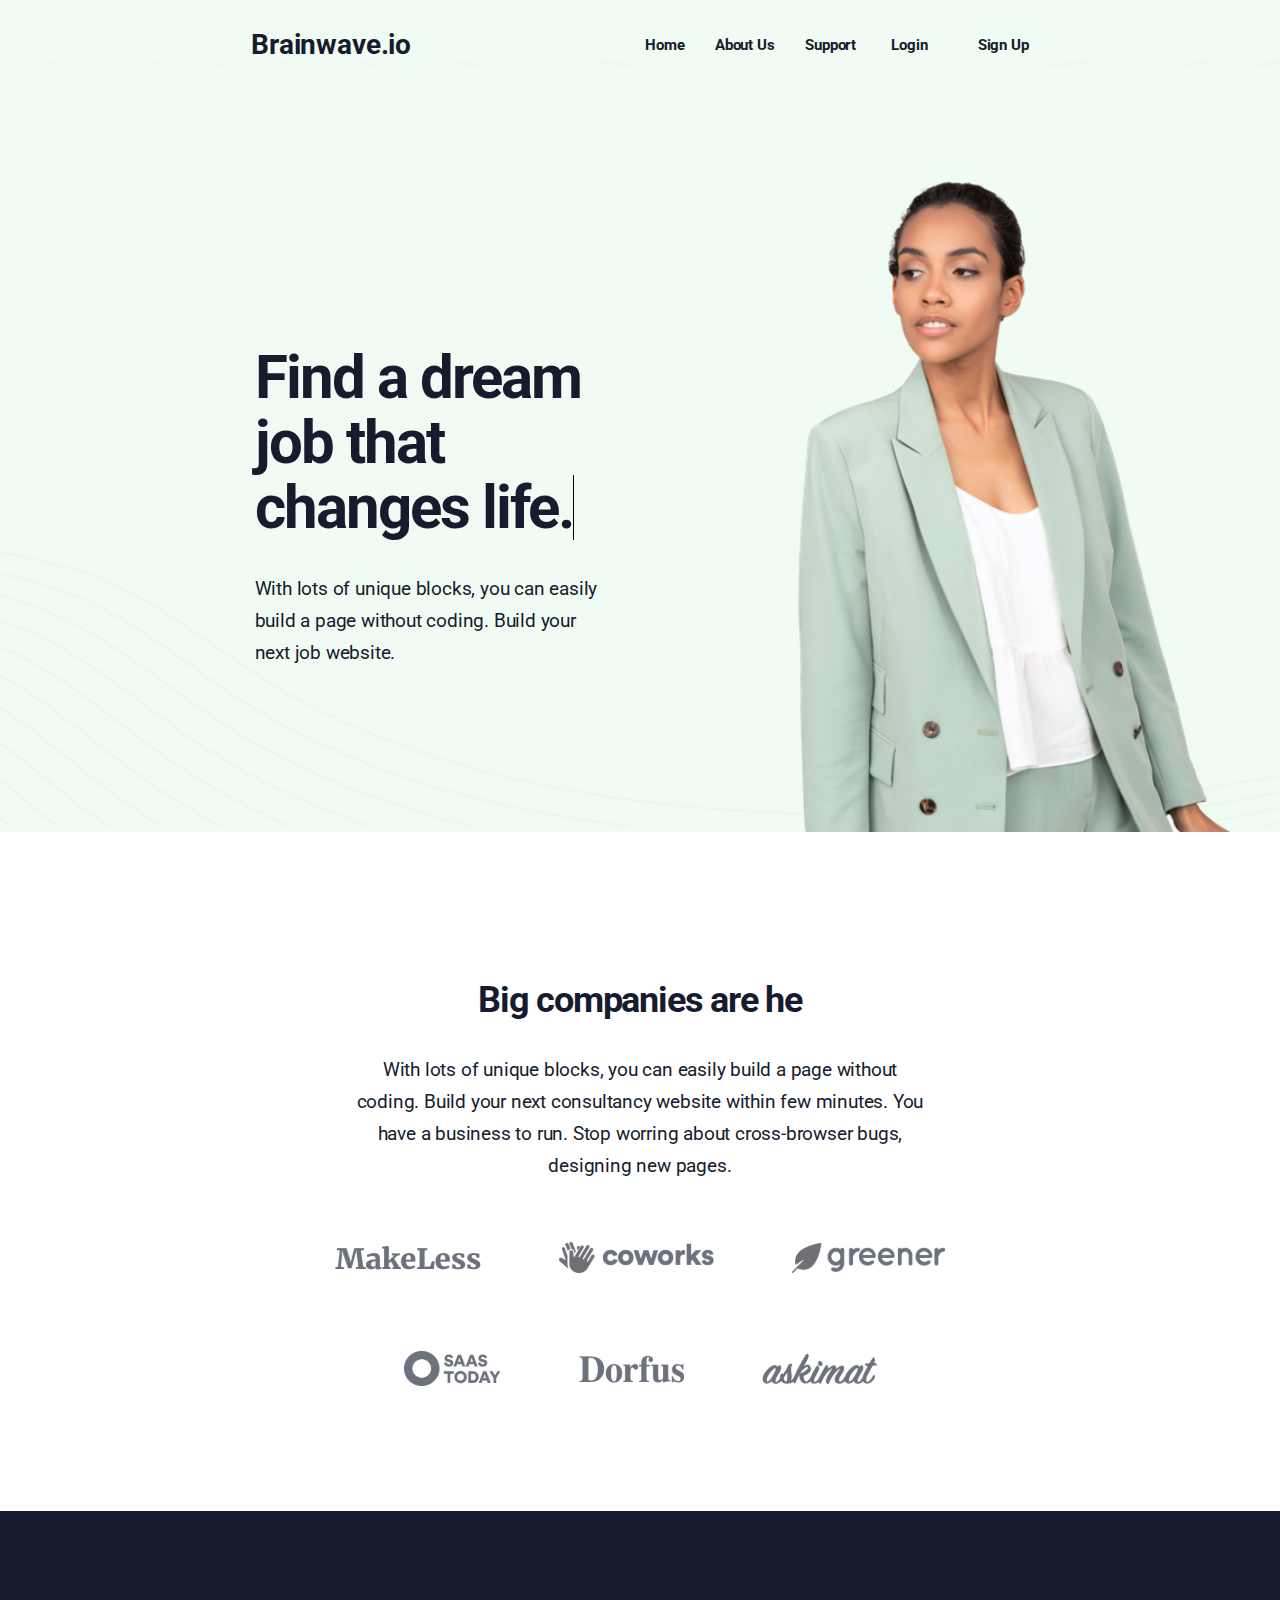
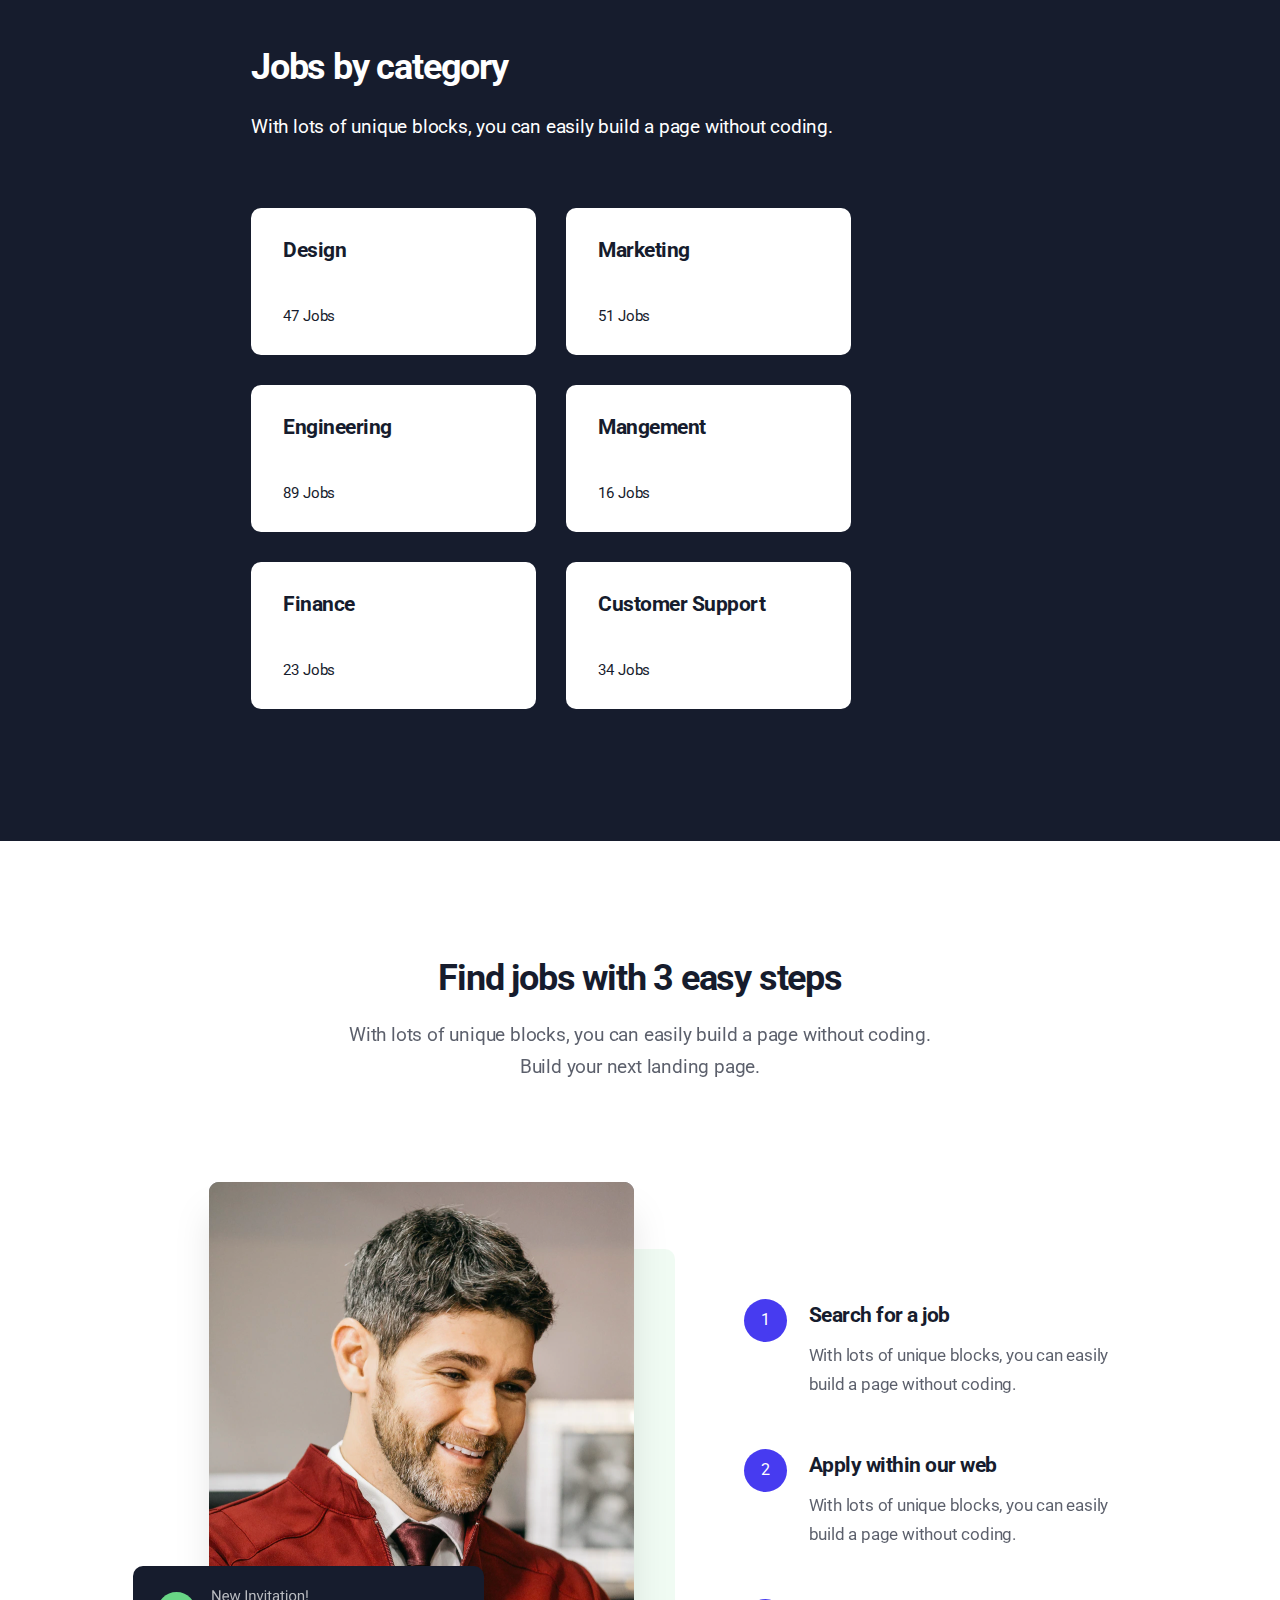
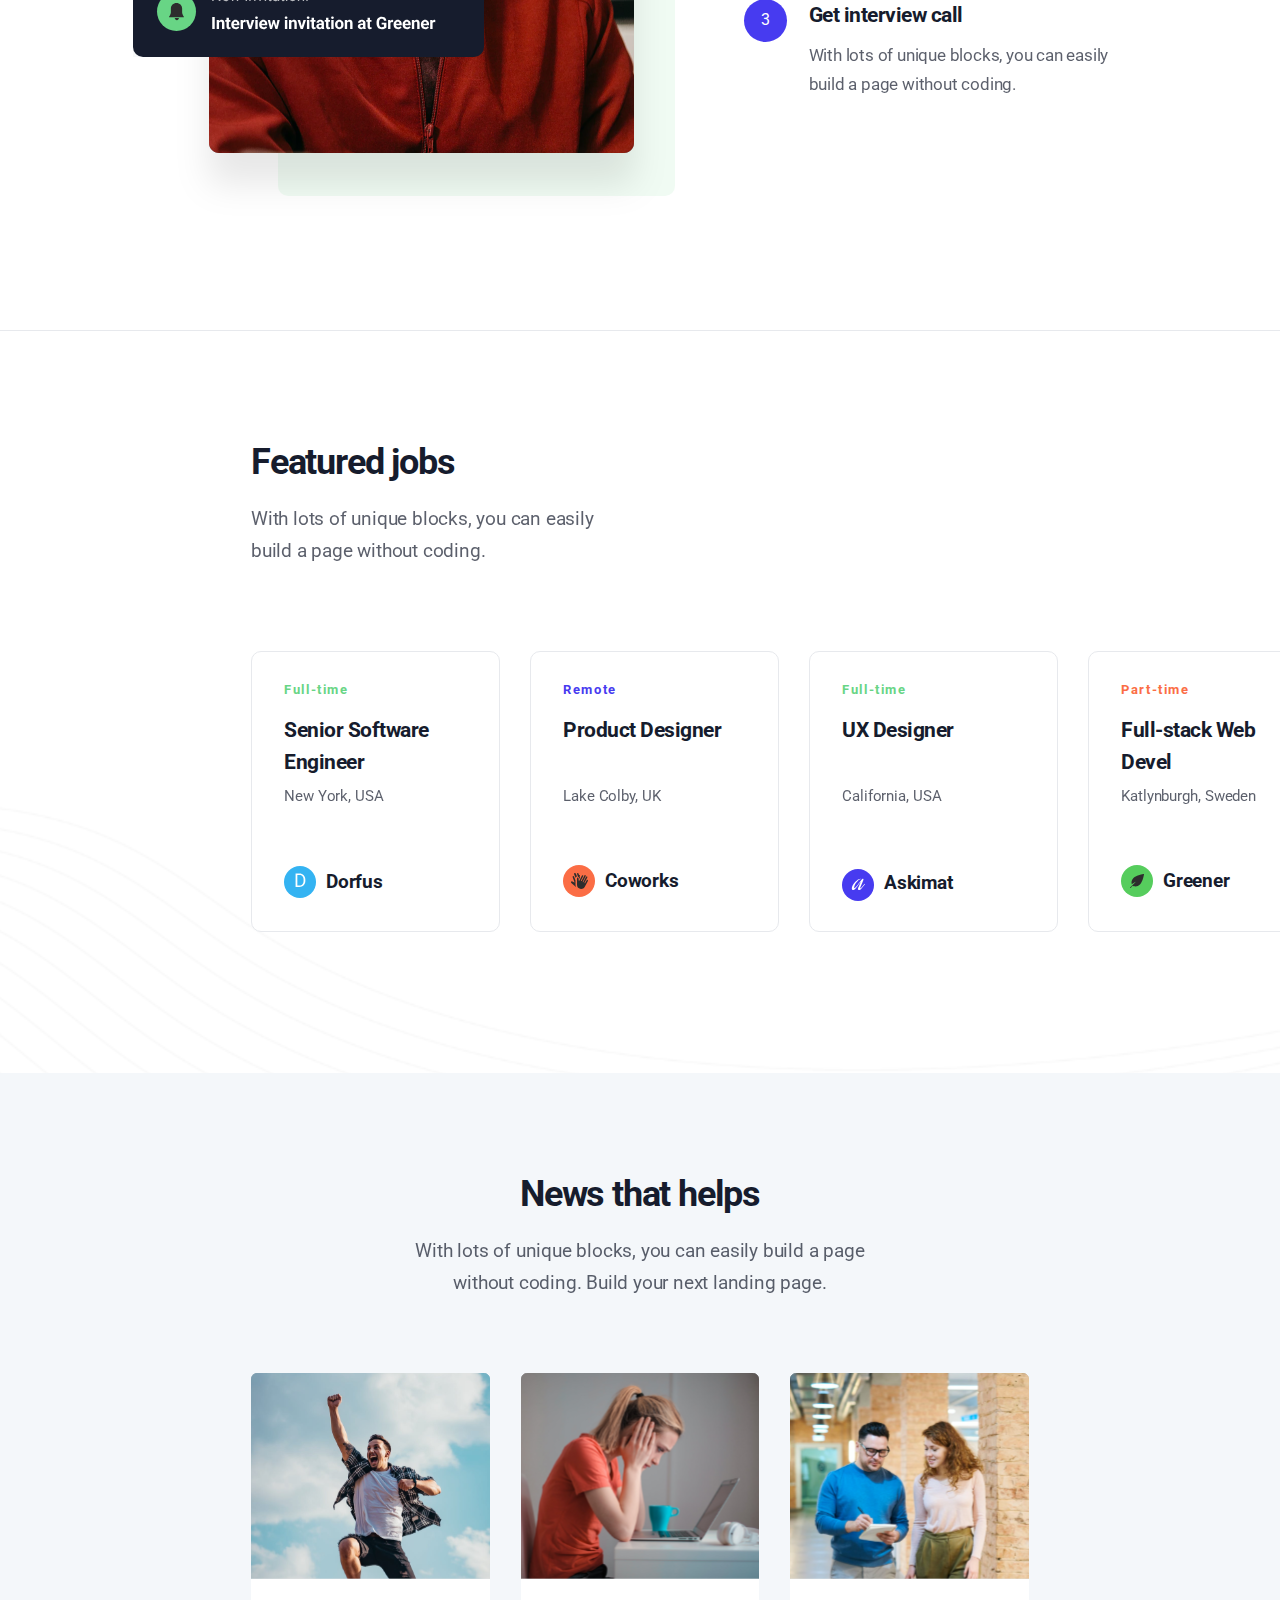
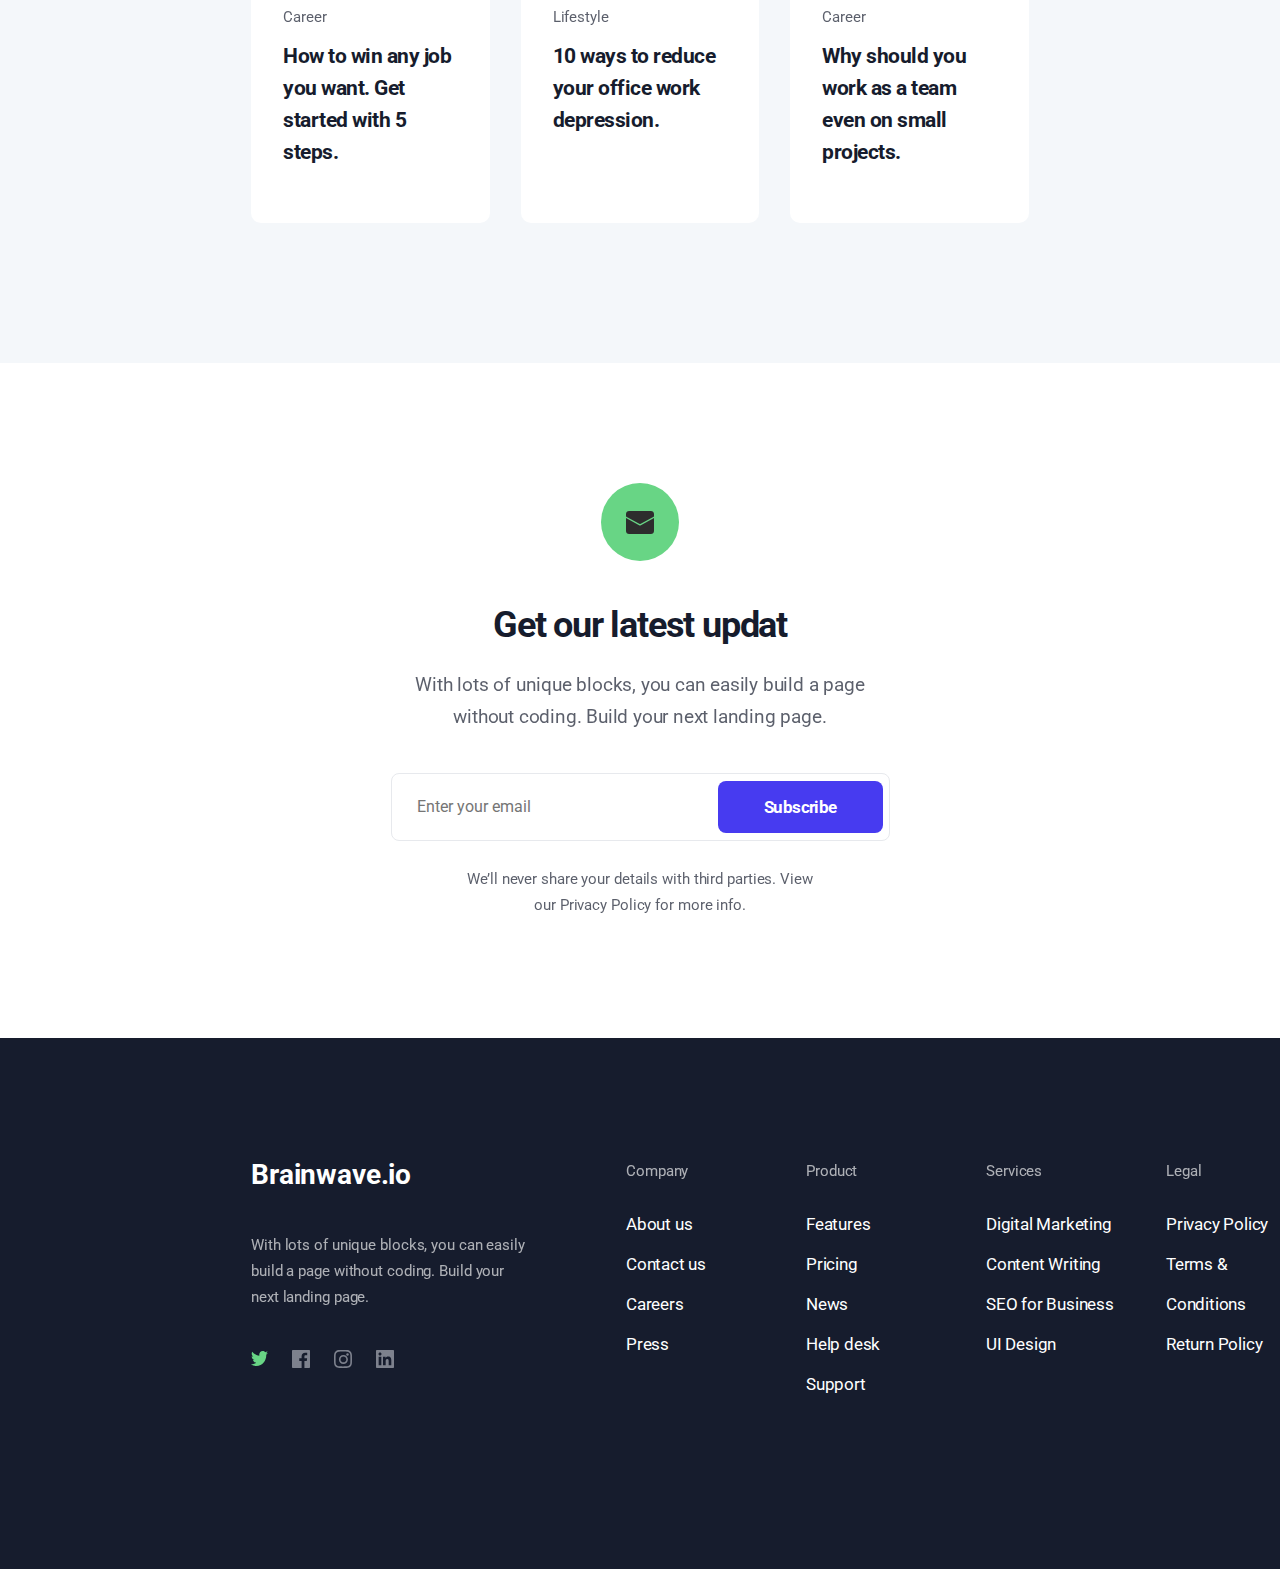
==== commit c95dcc19: "fix bag" ====
--- a/index.html
+++ b/index.html
@@ -20,15 +20,16 @@
         </h1>
         <nav class="navbar">
             <ul class="navbar_links">
-                <li><a href="#">Home</a></li>
-                <li><a href="#about">About us</a></li>
-                <li><a href="pages/support.html"> Support</a></li>
+                <li><a href="./index.html">Home</a></li>
+                <li><a href="pages/about.html">About Us</a></li>
+                <li><a href="pages/support.html">Support</a></li>
             </ul>
             <div class="register">
                 <a href="#login">Login</a>
-                <a href="#signin">Sign up</a>
+                <a href="#signin">Sign Up</a>
             </div>
         </nav>
+        
 
     </header>
     <!-- HEADER END -->
--- a/Asettes/Css/style.css
+++ b/Asettes/Css/style.css
@@ -40,6 +40,10 @@
   letter-spacing: -0.10000000149011612px;
   text-align: center;
   color: var(--mainBlack);
+  transition: all .3s ease-in-out;
+}
+.navbar_links a:hover{
+  color: var(--activeColor);
 }
 .register {
   display: flex;
@@ -52,6 +56,10 @@
   letter-spacing: -0.10000000149011612px;
   text-align: right;
   color: var(--mainBlack);
+  transition: all .3s ease-in-out;
+}
+.register a:hover{
+  color: var(--activeColor);
 }
 /* HEADER END */
 /* FIND START*/
